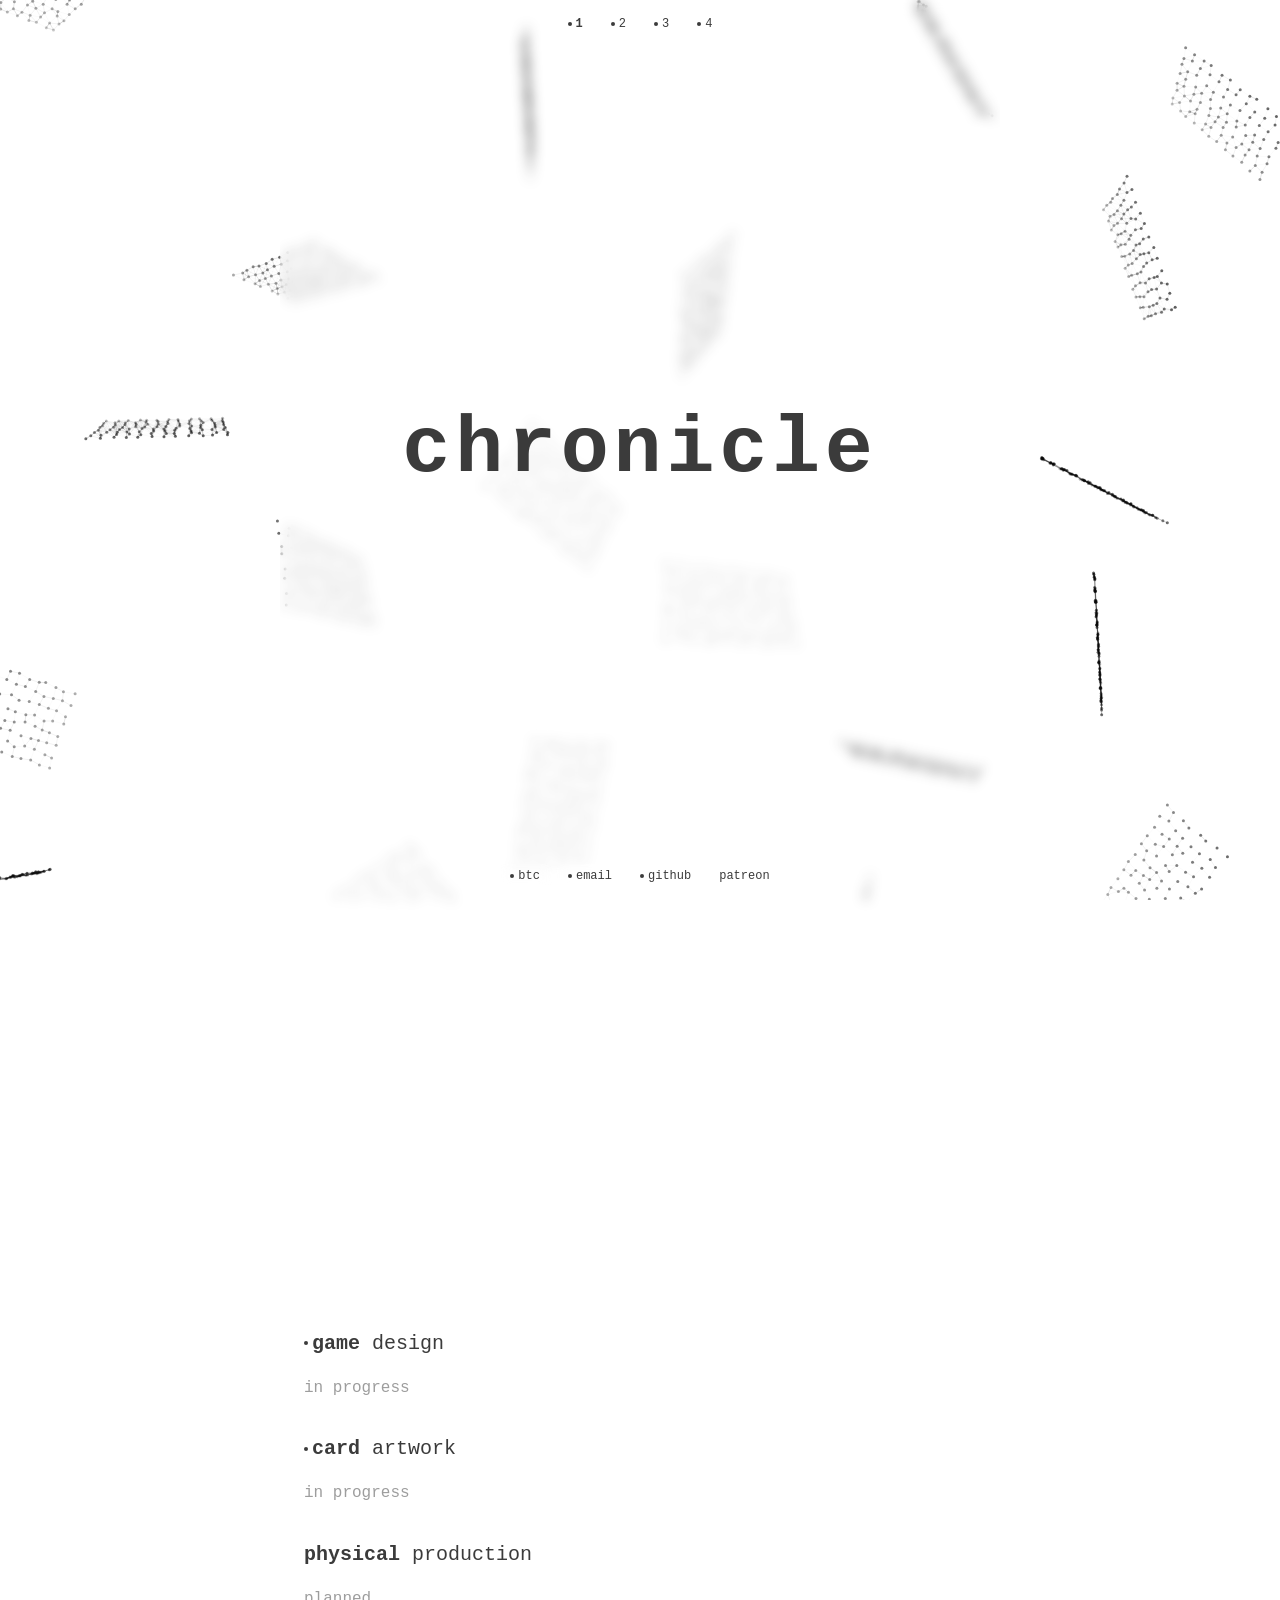
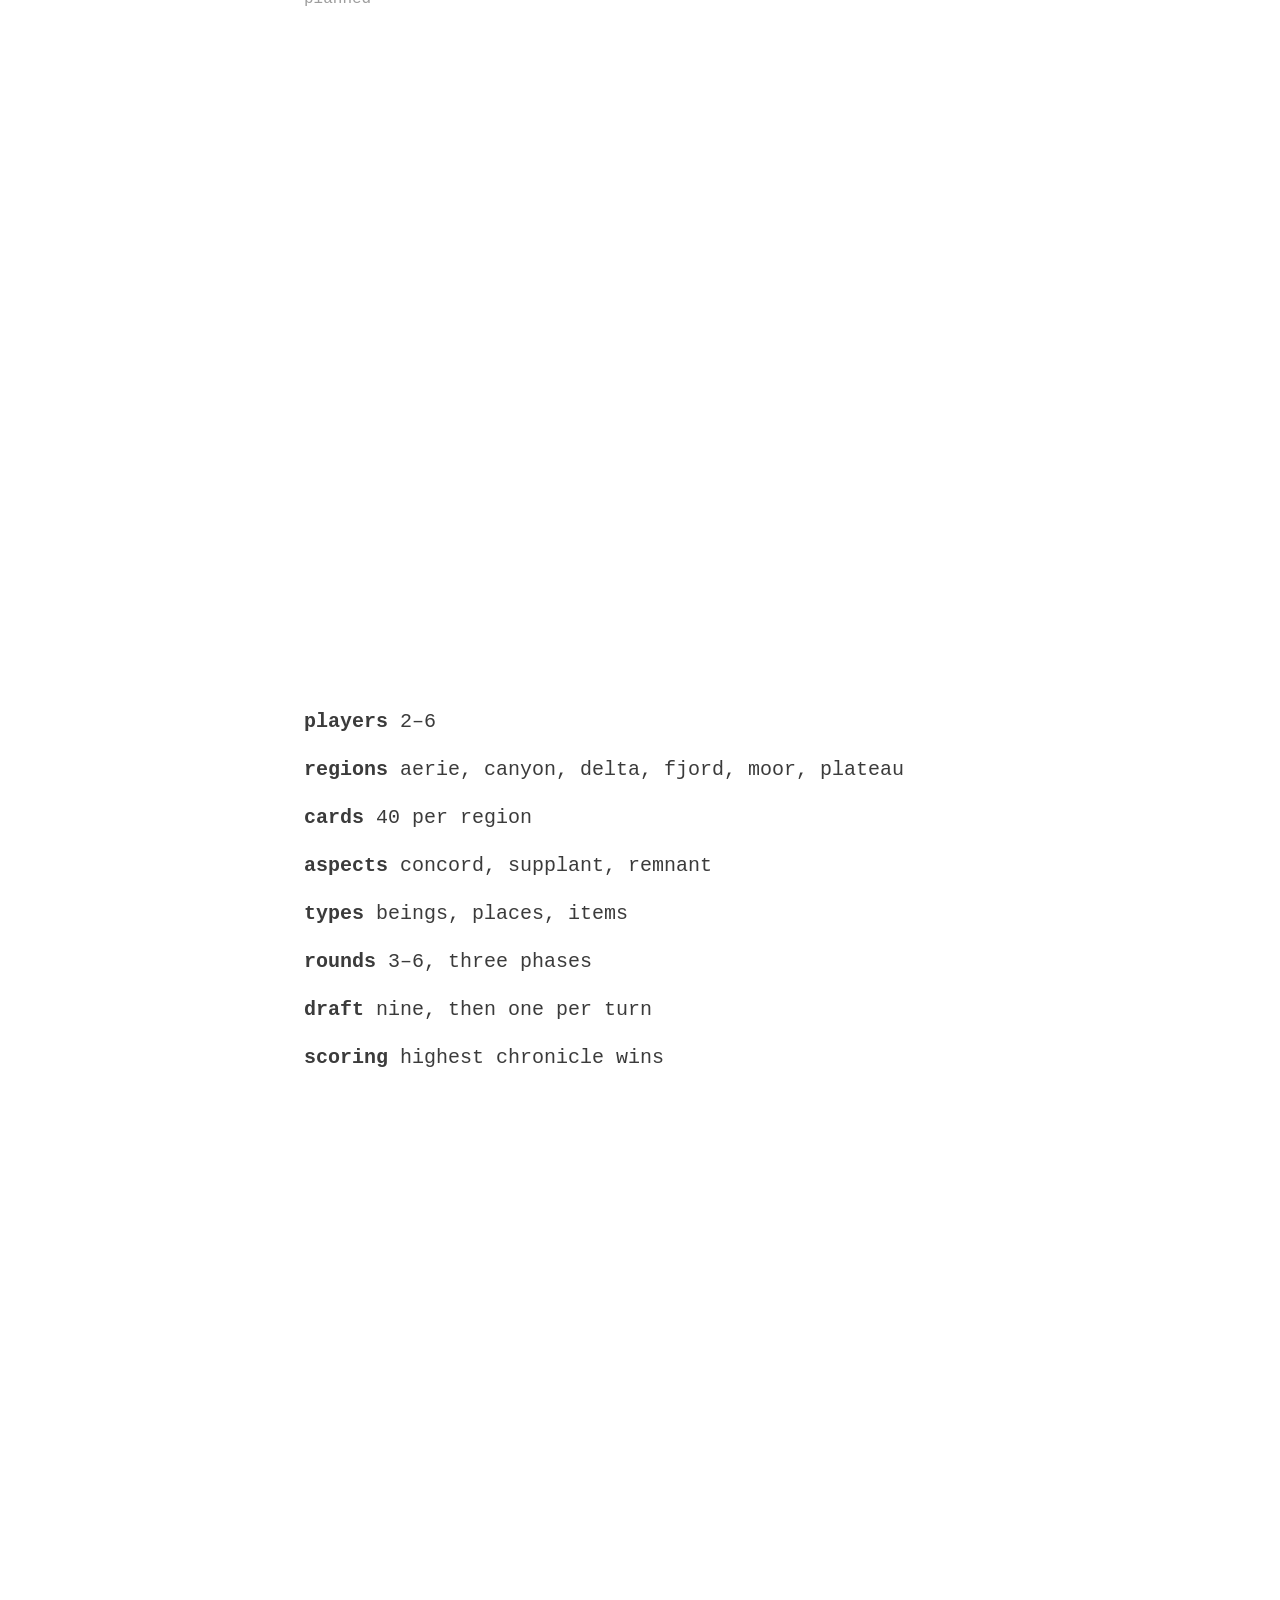
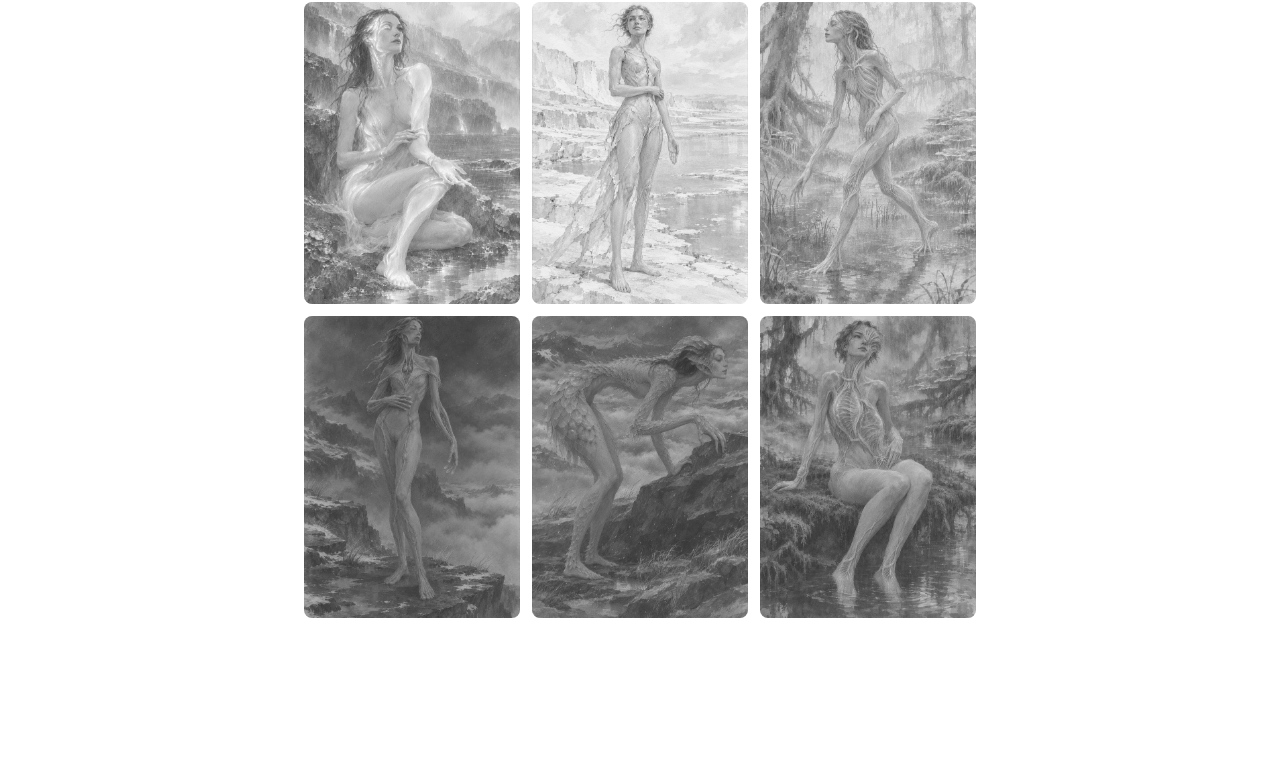
==== chronicle/index.html @ 84343e2b "Use plain vh for every height Co-Authored-By: Claude Opus 5.5 <noreply@anthropic.com>" ====
<!DOCTYPE html>
<html lang="en">
<head>
<meta charset="UTF-8">
<meta name="viewport" content="width=device-width, initial-scale=1.0">
<title>chronicle — lplvlql</title>
<meta name="description" content="a drafting card game">
<link rel="stylesheet" href="../page.css?v=71">
</head>
<body class="pager">
<main>
  <section id="top" data-label="chronicle">
    <h1 class="hero-title">chronicle</h1>
  </section>

  <section class="content" id="development" data-label="development">
  <div class="content-panel">
    <h2><a href="#design">game <span>design</span></a></h2>
    <p class="status">in progress</p>

    <h2><a href="#artwork">card <span>artwork</span></a></h2>
    <p class="status">in progress</p>

    <h2>physical <span>production</span></h2>
    <p class="status">planned</p>
  </div>
  </section>

  <section class="content" id="design" data-label="game design">
  <div class="content-panel">
    <h2>players <span>2–6</span></h2>

    <h2>regions <span>aerie, canyon, delta, fjord, moor, plateau</span></h2>

    <h2>cards <span>40 per region</span></h2>

    <h2>aspects <span>concord, supplant, remnant</span></h2>

    <h2>types <span>beings, places, items</span></h2>

    <h2>rounds <span>3–6, three phases</span></h2>

    <h2>draft <span>nine, then one per turn</span></h2>

    <h2>scoring <span>highest chronicle wins</span></h2>
  </div>
  </section>

  <section class="content" id="artwork" data-label="artwork">
  <div class="content-panel">
    <div class="gallery">
      <img src="art/FC01.jpg?v=2" alt="Sorela, Twin Passage" width="643" height="900" loading="lazy">
      <img src="art/PC02.jpg?v=2" alt="Cata, Mirrored Measure" width="643" height="900" loading="lazy">
      <img src="art/DC01.jpg?v=2" alt="Aroa, Breathing Root" width="643" height="900" loading="lazy">
      <img src="art/AS04.jpg?v=2" alt="Odela, Signal Convergence" width="643" height="900" loading="lazy">
      <img src="art/AS02.jpg?v=2" alt="Vesha, Scale Keeper" width="643" height="900" loading="lazy">
      <img src="art/DS02.jpg?v=2" alt="Ruska, Gilled Vessel" width="643" height="900" loading="lazy">
    </div>
  </div>
  </section>
</main>
<script src="../page.js?v=17"></script>
<script src="../engine.js?v=16"></script>
<script>
// Background: dotted cards
startBackground(scatterHomes(256), function (pts, rng) {
  var CW = 92, CH = 138;
  var nx = 8, ny = 12, i, j;
  for (j = 0; j < ny; j++) for (i = 0; i < nx; i++) {
    pts.push([
      -CW / 2 + (i + 0.5) * CW / nx + (rng() - 0.5) * 5,
      -CH / 2 + (j + 0.5) * CH / ny + (rng() - 0.5) * 5,
      0
    ]);
  }
  return Math.sqrt(92 * 92 / 4 + 138 * 138 / 4);
});
</script>
</body>
</html>
---- page.css ----
:root{--ink:rgba(10,10,10,.8);--wrap:720px;--frost:rgba(255,255,255,.2);--blur:blur(6px)}
*{box-sizing:border-box}
body{margin:0;-webkit-user-select:none;user-select:none;background:#fff;color:var(--ink);font-family:ui-monospace,"SF Mono",Menlo,Consolas,monospace;-webkit-font-smoothing:antialiased}
a{color:var(--ink);text-decoration:none}
a::before,label::before{content:"";display:inline-block;width:4px;height:4px;margin-right:4px;border-radius:50%;background:currentColor;vertical-align:middle}
:focus-visible{outline:2px solid var(--ink);outline-offset:2px}
/* Link pill: hover shades it, press darkens and shrinks it; the text never moves. */
.screen-nav a,.contact>*,.content h2 a,.content h2 label,.stark-btn{position:relative;isolation:isolate}
.screen-nav a::after,.contact>*::after,.content h2 a::after,.content h2 label::after,.stark-btn::after{content:"";position:absolute;inset:0;z-index:-1;border-radius:8px;transition:background-color .2s,transform .1s}
.screen-nav a:hover::after,.contact a:hover::after,.content h2 a:hover::after,.content h2 label:hover::after,.stark-btn:hover::after{background:rgba(10,10,10,.2)}
.screen-nav a:active::after,.contact a:active::after,.content h2 a:active::after,.content h2 label:active::after,.stark-btn:active::after{background:rgba(10,10,10,.4);transform:scale(.94)}
canvas{position:fixed;top:0;left:0;width:100%;height:100vh;pointer-events:none}
/* The frosted column behind the text: part of the page, since iOS draws nothing fixed under its address bar. */
.pager main::before{content:"";position:absolute;z-index:-1;top:0;bottom:0;left:50%;transform:translateX(-50%);width:min(var(--wrap),100%);background:var(--frost);-webkit-backdrop-filter:var(--blur);backdrop-filter:var(--blur);pointer-events:none}
main{position:relative;z-index:1}
/* The gap keeps the next section out of sight under a see-through address bar. */
.pager main{display:flex;flex-direction:column;gap:120px}
/* Each section fills the window; its content is centred, or starts at the top when longer. */
main>section{position:relative;min-height:100vh;display:flex;flex-direction:column}
.hero-title{font-weight:700;font-size:clamp(32px,8vw,80px);line-height:1;letter-spacing:.06em;text-align:center;margin:auto}
/* One row of numbers and one of links, frosted so the page can scroll behind them. */
.screen-nav,.contact{position:fixed;left:0;right:0;z-index:2;width:fit-content;margin:0 auto;display:flex;gap:4px;font-size:12px;line-height:1}
.screen-nav{top:12px}
.contact{bottom:12px}
.screen-nav a,.contact>*{padding:6px 12px}
.screen-nav [aria-current]{font-weight:700}
.content-panel{margin:auto;width:100%;max-width:var(--wrap);padding:48px 24px}
.content h2{font-size:20px;font-weight:700;line-height:1.6;margin:32px 0 16px}
.content h2 span{font-weight:400}
.content h2 a,.content h2 label{padding:4px 8px;margin:-4px -8px}
.content h2 label{cursor:pointer}
.content h2:first-child{margin-top:0}
.content .content-panel>:last-child{margin-bottom:0}
.content h2+h2{margin-top:16px}
.content p{font-size:20px;line-height:1.6;margin:0 0 20px}
.content .status{font-size:16px;color:rgba(10,10,10,.4)}
.gallery{display:grid;grid-template-columns:repeat(3,1fr);gap:12px}
.gallery img{width:100%;height:auto;display:block;border-radius:8px}
@media (max-width:720px){.gallery{grid-template-columns:repeat(2,1fr)}}
html:has(>.pager){scroll-snap-type:y mandatory}
.pager main>section,.pager main>section::after{scroll-snap-align:start;scroll-snap-stop:always}
/* The last screenful of a section: a second stop for long ones, the same stop for the rest. */
.pager main>section::after{content:"";position:absolute;bottom:0;width:100%;height:100vh;pointer-events:none}
@keyframes fadein{from{opacity:0}to{opacity:1}}
main>section:target .content-panel{animation:fadein .6s ease}
.content .flat{list-style:none;margin:0 0 20px;padding:0;-webkit-user-select:text;user-select:text}
.content .flat li{font-size:16px;line-height:1.6;margin-bottom:4px}
.eds-radio{position:absolute;width:1px;height:1px;opacity:0;pointer-events:none}
#eds .section-content{display:grid;margin:auto 0}
#eds .content-panel{grid-area:1/1;margin-block:0;display:none;opacity:0;transform:translateX(24px);transition:opacity .2s ease,transform .2s ease,display .2s allow-discrete}
#eds .swap-main{transform:translateX(-24px)}
#eds-show-main:checked ~ .section-content .swap-main,#eds-show-list:checked ~ .section-content .swap-list,#eds-show-decks:checked ~ .section-content .swap-decks{display:block;opacity:1;transform:none;transition-delay:.2s}
@starting-style{#eds-show-main:checked ~ .section-content .swap-main{opacity:0;transform:translateX(-24px)}#eds-show-list:checked ~ .section-content .swap-list,#eds-show-decks:checked ~ .section-content .swap-decks{opacity:0;transform:translateX(24px)}}
#eds-show-main:focus-visible ~ .section-content label[for="eds-show-main"],#eds-show-list:focus-visible ~ .section-content label[for="eds-show-list"],#eds-show-decks:focus-visible ~ .section-content label[for="eds-show-decks"]{outline:2px solid var(--ink);outline-offset:2px}
@media (prefers-reduced-motion:reduce){main>section:target .content-panel{animation:none}#eds .content-panel{transition:none}}
/* The pedal sits above its chain and takes the height the rest of the screen leaves it. */
.pedal-map{display:block;touch-action:none;height:clamp(240px,calc(100vh - 466px),456px);overflow:visible}
.pedal-map .body{fill:none;stroke:var(--ink);stroke-width:.4;stroke-dasharray:.6 1.2}
.pedal-map .part{cursor:pointer;outline:none}
.pedal-map circle,.pedal-map rect{fill:#fff;stroke:var(--ink);stroke-width:.5;transition:fill .2s}
.pedal-map .cap{fill:none}
.pedal-map .pointer,.pedal-map .lever{stroke:var(--ink);stroke-width:.8;stroke-linecap:round}
.pedal-map text{font:3px ui-monospace,"SF Mono",Menlo,Consolas,monospace;fill:var(--ink);text-anchor:middle;stroke:none}
.pedal-map .part:hover circle,.pedal-map .part:hover rect,.pedal-map .part:focus-visible circle,.pedal-map .part:focus-visible rect{fill:rgba(10,10,10,.2)}
.pedal-map .part>:not(text,path){transform-box:fill-box;transform-origin:center;transition:fill .2s,transform .1s}
.pedal-map .part:active>:not(text,path){transform:scale(.94)}
.pedal-map .part:active circle,.pedal-map .part:active rect{fill:rgba(10,10,10,.4)}
/* Keyboard focus: a heavier stroke, since Safari paints no outline on SVG groups. */
.pedal-map .part:focus-visible circle,.pedal-map .part:focus-visible rect{stroke-width:1.2}
.pedal-map .part circle.dot{fill:var(--ink);stroke:none}
.pedal-map .led.lit{fill:var(--ink)}
.pedal-map .led.blink{animation:blink .5s steps(1) infinite}
@keyframes blink{50%{fill:var(--ink)}}
.rig{display:flex;flex-direction:column;align-items:center;gap:20px;margin-bottom:12px}
.pedal-map .knob{cursor:ns-resize}
.flow{position:relative;width:200px}
.content .chain{display:flex;flex-direction:column;gap:12px;list-style:none;padding:0;margin:0}
.content .chain li{position:relative;height:24px;display:flex;align-items:center;justify-content:center;gap:8px;border:1px solid var(--ink);border-radius:8px;font-size:12px;line-height:1.3}
.content .chain li+li::before{content:"";position:absolute;top:-13px;left:99px;height:7px;border-left:1px solid var(--ink)}
.content .chain li+li::after{content:"";position:absolute;top:-7px;left:96.5px;border:3.5px solid transparent;border-top:5px solid var(--ink);border-bottom:0}
.content .chain li.off{opacity:.4;border-style:dashed}
.content .chain b{font-size:13px}
.loop{position:absolute;left:200px;width:16px;border:1px solid var(--ink);border-left:0;border-radius:0 8px 8px 0;transition:opacity .2s}
.loop::before{content:"";position:absolute;top:-3.5px;left:0;border:3.5px solid transparent;border-right:5px solid var(--ink);border-left:0}
.content .chain li.in-delay+li.in-delay{margin-top:-4px}
.content .chain li.in-delay+li.in-delay::before,.content .chain li.in-delay+li.in-delay::after{display:none}
.content .chain li:nth-child(4),.content .chain li:nth-child(8){margin-top:6px}
.content .chain li:nth-child(4)::before,.content .chain li:nth-child(8)::before{top:-19px;height:13px}
.group{position:absolute;left:-26px;width:252px;border:1px solid var(--ink);border-radius:8px;pointer-events:none;transition:opacity .2s}
.group span{position:absolute;top:50%;left:13px;transform:translate(-50%,-50%) rotate(-90deg);font-size:12px;line-height:1}
.group.off,.loop.off{opacity:.4;border-style:dashed}
.rig+.status{text-align:center;margin:0;min-height:1.6em}
/* Hub: centred frosted buttons over the sphere. */
.stark{overflow:hidden}
.view{position:fixed;top:0;left:0;right:0;height:100vh;z-index:1;display:flex;align-items:center;justify-content:center;padding:24px}
.stark-stack{display:flex;flex-direction:column;gap:8px;width:min(320px,80vw)}
.stark-btn{display:flex;align-items:center;justify-content:center;padding:16px 24px;font-size:16px;font-weight:700;letter-spacing:.16em;-webkit-touch-callout:none;-webkit-user-drag:none}
.screen-nav a::after,.contact>*::after,.stark-btn::after{background:var(--frost);-webkit-backdrop-filter:var(--blur);backdrop-filter:var(--blur)}
.stark-row{display:flex;gap:8px}
.stark-row .stark-btn{flex:1;padding:8px 4px;font-size:12px}
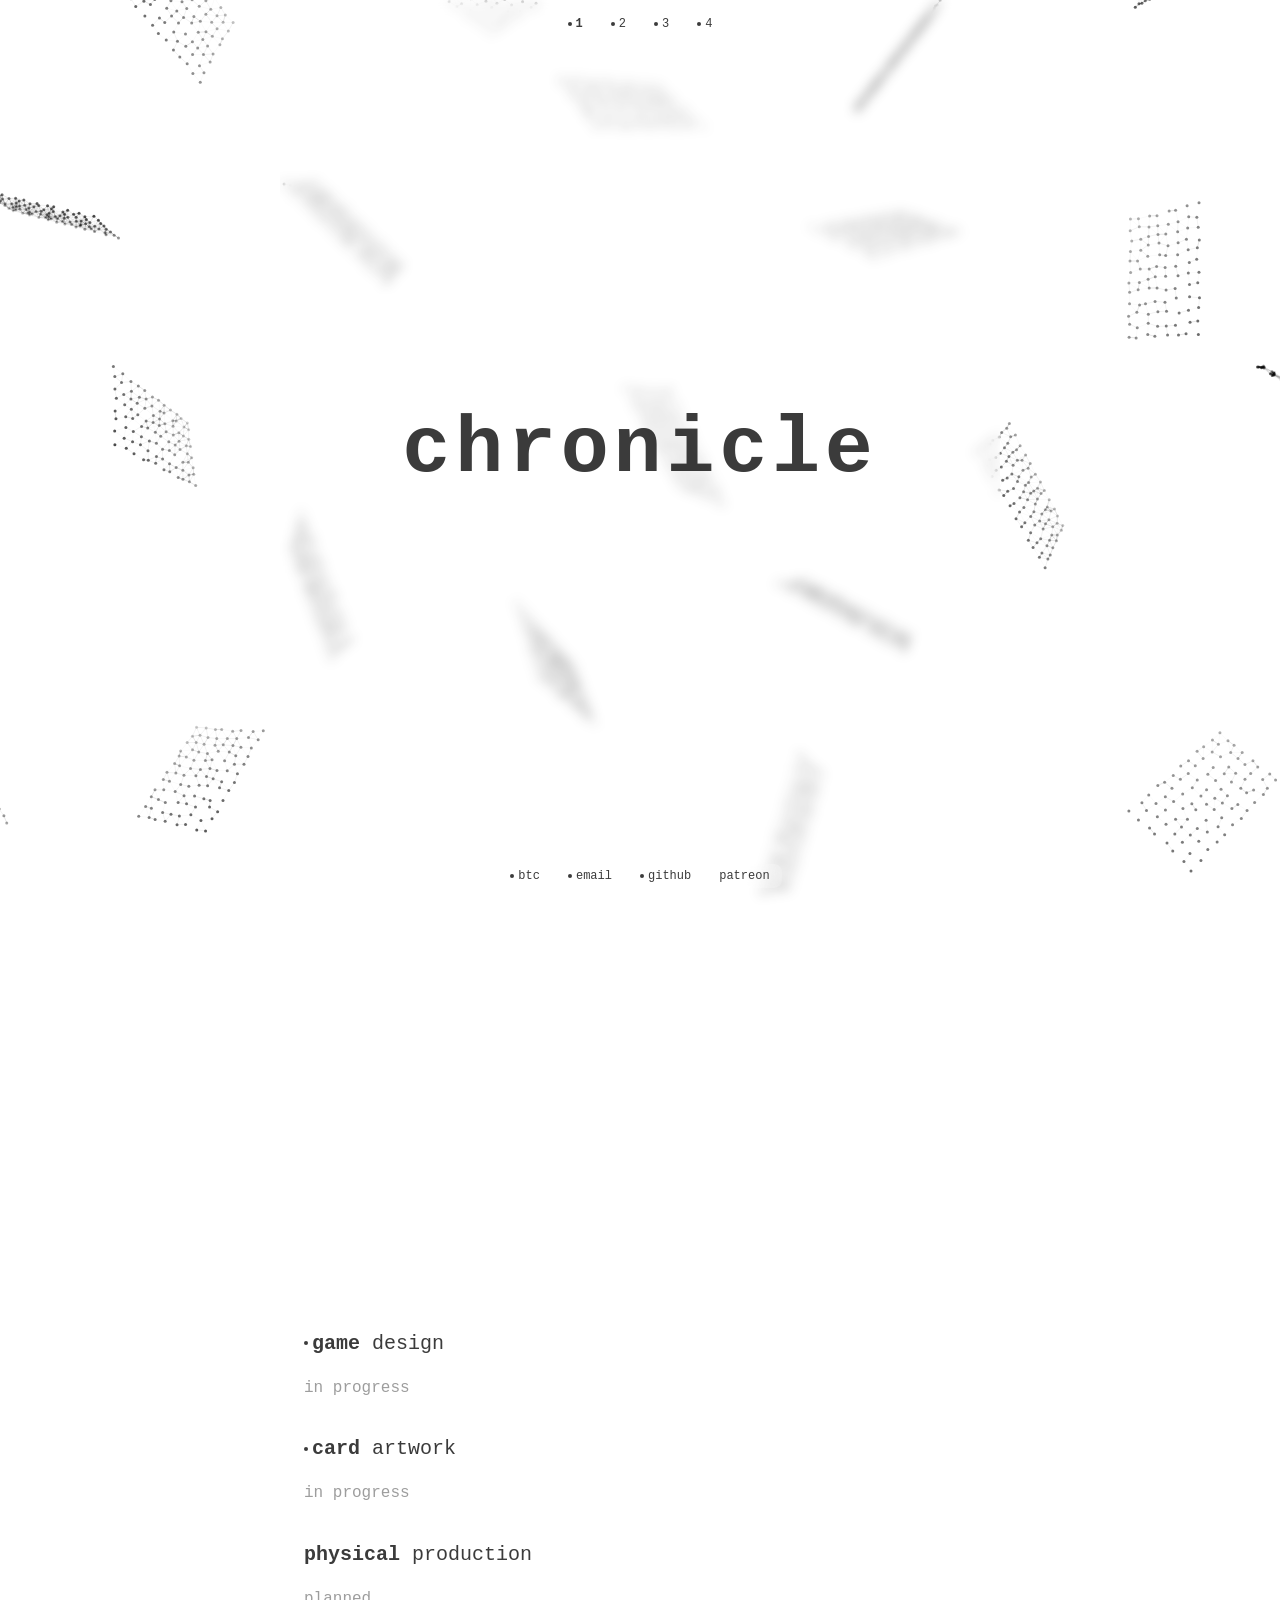
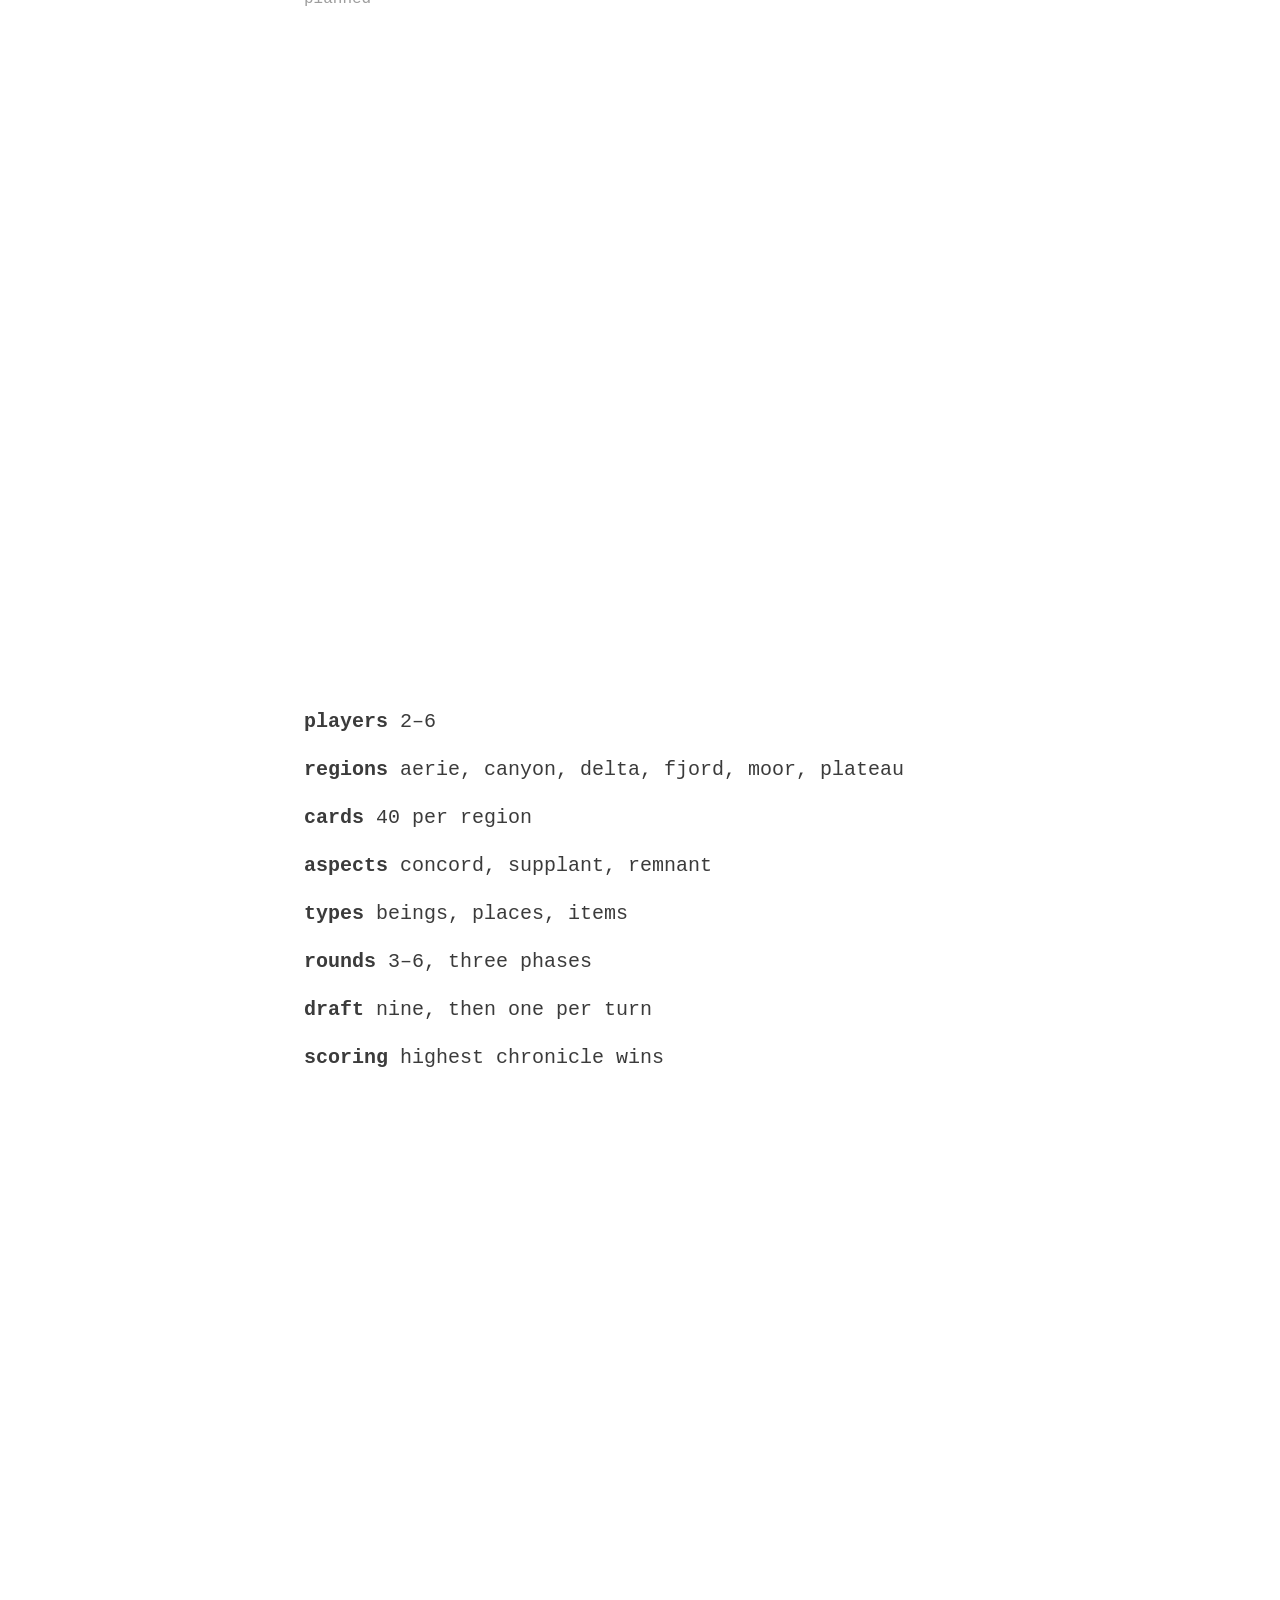
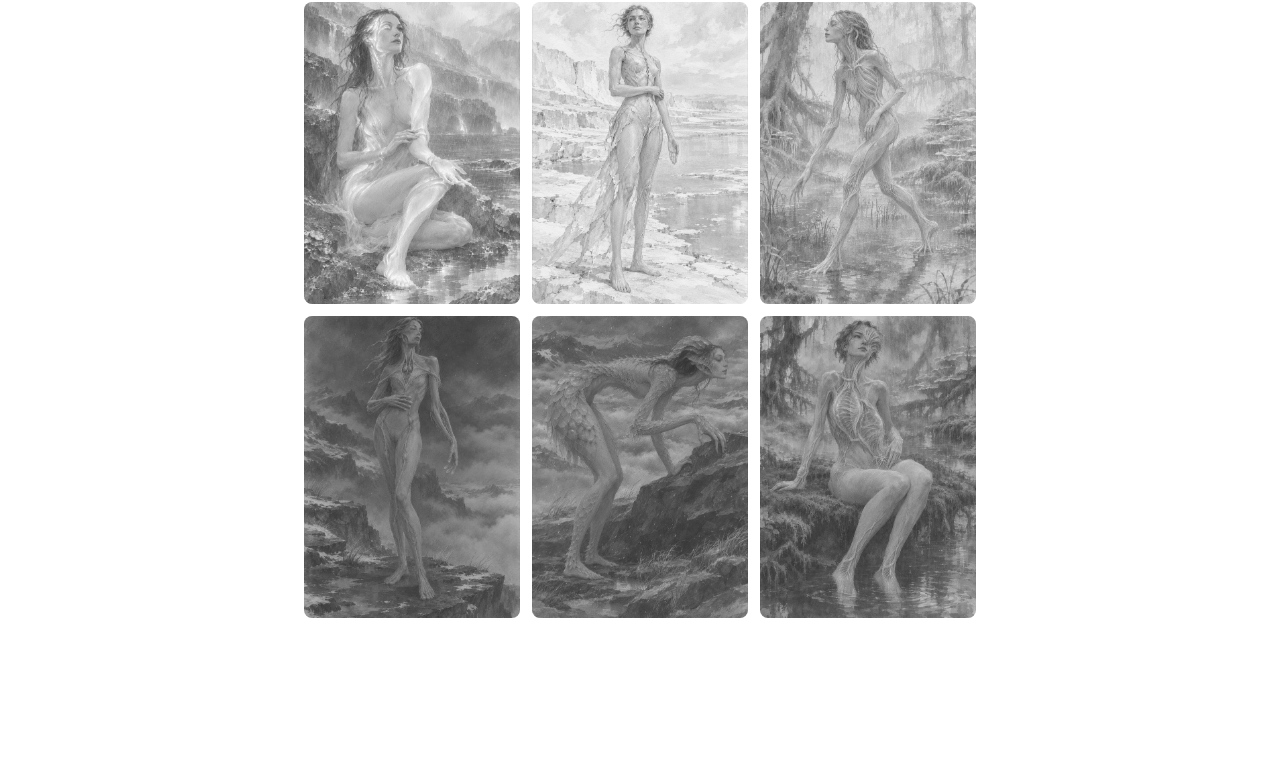
==== commit ce86e163: "Generic code only: no vendor prefixes, plain monospace, ordered panel switches Every input event now" ====
--- a/chronicle/index.html
+++ b/chronicle/index.html
@@ -5,7 +5,7 @@
 <meta name="viewport" content="width=device-width, initial-scale=1.0">
 <title>chronicle — lplvlql</title>
 <meta name="description" content="a drafting card game">
-<link rel="stylesheet" href="../page.css?v=71">
+<link rel="stylesheet" href="../page.css?v=73">
 </head>
 <body class="pager">
 <main>
@@ -60,7 +60,7 @@
   </section>
 </main>
 <script src="../page.js?v=17"></script>
-<script src="../engine.js?v=16"></script>
+<script src="../engine.js?v=17"></script>
 <script>
 // Background: dotted cards
 startBackground(scatterHomes(256), function (pts, rng) {
--- a/page.css
+++ b/page.css
@@ -1,6 +1,6 @@
 :root{--ink:rgba(10,10,10,.8);--wrap:720px;--frost:rgba(255,255,255,.2);--blur:blur(6px)}
 *{box-sizing:border-box}
-body{margin:0;-webkit-user-select:none;user-select:none;background:#fff;color:var(--ink);font-family:ui-monospace,"SF Mono",Menlo,Consolas,monospace;-webkit-font-smoothing:antialiased}
+body{margin:0;user-select:none;background:#fff;color:var(--ink);font-family:monospace}
 a{color:var(--ink);text-decoration:none}
 a::before,label::before{content:"";display:inline-block;width:4px;height:4px;margin-right:4px;border-radius:50%;background:currentColor;vertical-align:middle}
 :focus-visible{outline:2px solid var(--ink);outline-offset:2px}
@@ -10,8 +10,8 @@
 .screen-nav a:hover::after,.contact a:hover::after,.content h2 a:hover::after,.content h2 label:hover::after,.stark-btn:hover::after{background:rgba(10,10,10,.2)}
 .screen-nav a:active::after,.contact a:active::after,.content h2 a:active::after,.content h2 label:active::after,.stark-btn:active::after{background:rgba(10,10,10,.4);transform:scale(.94)}
 canvas{position:fixed;top:0;left:0;width:100%;height:100vh;pointer-events:none}
-/* The frosted column behind the text: part of the page, since iOS draws nothing fixed under its address bar. */
-.pager main::before{content:"";position:absolute;z-index:-1;top:0;bottom:0;left:50%;transform:translateX(-50%);width:min(var(--wrap),100%);background:var(--frost);-webkit-backdrop-filter:var(--blur);backdrop-filter:var(--blur);pointer-events:none}
+/* The frosted column behind the text, as long as the page. */
+.pager main::before{content:"";position:absolute;z-index:-1;top:0;bottom:0;left:50%;transform:translateX(-50%);width:min(var(--wrap),100%);background:var(--frost);backdrop-filter:var(--blur);pointer-events:none}
 main{position:relative;z-index:1}
 /* The gap keeps the next section out of sight under a see-through address bar. */
 .pager main{display:flex;flex-direction:column;gap:120px}
@@ -43,16 +43,17 @@
 .pager main>section::after{content:"";position:absolute;bottom:0;width:100%;height:100vh;pointer-events:none}
 @keyframes fadein{from{opacity:0}to{opacity:1}}
 main>section:target .content-panel{animation:fadein .6s ease}
-.content .flat{list-style:none;margin:0 0 20px;padding:0;-webkit-user-select:text;user-select:text}
+.content .flat{list-style:none;margin:0 0 20px;padding:0;user-select:text}
 .content .flat li{font-size:16px;line-height:1.6;margin-bottom:4px}
-.eds-radio{position:absolute;width:1px;height:1px;opacity:0;pointer-events:none}
-#eds .section-content{display:grid;margin:auto 0}
-#eds .content-panel{grid-area:1/1;margin-block:0;display:none;opacity:0;transform:translateX(24px);transition:opacity .2s ease,transform .2s ease,display .2s allow-discrete}
-#eds .swap-main{transform:translateX(-24px)}
-#eds-show-main:checked ~ .section-content .swap-main,#eds-show-list:checked ~ .section-content .swap-list,#eds-show-decks:checked ~ .section-content .swap-decks{display:block;opacity:1;transform:none;transition-delay:.2s}
-@starting-style{#eds-show-main:checked ~ .section-content .swap-main{opacity:0;transform:translateX(-24px)}#eds-show-list:checked ~ .section-content .swap-list,#eds-show-decks:checked ~ .section-content .swap-decks{opacity:0;transform:translateX(24px)}}
-#eds-show-main:focus-visible ~ .section-content label[for="eds-show-main"],#eds-show-list:focus-visible ~ .section-content label[for="eds-show-list"],#eds-show-decks:focus-visible ~ .section-content label[for="eds-show-decks"]{outline:2px solid var(--ink);outline-offset:2px}
-@media (prefers-reduced-motion:reduce){main>section:target .content-panel{animation:none}#eds .content-panel{transition:none}}
+/* Panel switches: the nth switch shows the nth panel; the first slides in from the left, the rest from the right. */
+.panel-switch{position:absolute;width:1px;height:1px;opacity:0;pointer-events:none}
+.panels{display:grid;margin:auto 0}
+.panels>*{grid-area:1/1;margin-block:0;display:none;opacity:0;transform:translateX(24px);transition:opacity .2s ease,transform .2s ease,display .2s allow-discrete}
+.panels>:first-child{transform:translateX(-24px)}
+.panel-switch:nth-of-type(1):checked~.panels>:nth-child(1),.panel-switch:nth-of-type(2):checked~.panels>:nth-child(2),.panel-switch:nth-of-type(3):checked~.panels>:nth-child(3){display:block;opacity:1;transform:none;transition-delay:.2s}
+@starting-style{.panel-switch:nth-of-type(1):checked~.panels>:nth-child(1){opacity:0;transform:translateX(-24px)}.panel-switch:nth-of-type(2):checked~.panels>:nth-child(2),.panel-switch:nth-of-type(3):checked~.panels>:nth-child(3){opacity:0;transform:translateX(24px)}}
+.panel-switch:focus-visible~.panels{outline:2px solid var(--ink);outline-offset:8px}
+@media (prefers-reduced-motion:reduce){main>section:target .content-panel{animation:none}.panels>*{transition:none}}
 /* The pedal sits above its chain and takes the height the rest of the screen leaves it. */
 .pedal-map{display:block;touch-action:none;height:clamp(240px,calc(100vh - 466px),456px);overflow:visible}
 .pedal-map .body{fill:none;stroke:var(--ink);stroke-width:.4;stroke-dasharray:.6 1.2}
@@ -60,12 +61,12 @@
 .pedal-map circle,.pedal-map rect{fill:#fff;stroke:var(--ink);stroke-width:.5;transition:fill .2s}
 .pedal-map .cap{fill:none}
 .pedal-map .pointer,.pedal-map .lever{stroke:var(--ink);stroke-width:.8;stroke-linecap:round}
-.pedal-map text{font:3px ui-monospace,"SF Mono",Menlo,Consolas,monospace;fill:var(--ink);text-anchor:middle;stroke:none}
+.pedal-map text{font:3px monospace;fill:var(--ink);text-anchor:middle;stroke:none}
 .pedal-map .part:hover circle,.pedal-map .part:hover rect,.pedal-map .part:focus-visible circle,.pedal-map .part:focus-visible rect{fill:rgba(10,10,10,.2)}
 .pedal-map .part>:not(text,path){transform-box:fill-box;transform-origin:center;transition:fill .2s,transform .1s}
 .pedal-map .part:active>:not(text,path){transform:scale(.94)}
 .pedal-map .part:active circle,.pedal-map .part:active rect{fill:rgba(10,10,10,.4)}
-/* Keyboard focus: a heavier stroke, since Safari paints no outline on SVG groups. */
+/* Keyboard focus: a heavier stroke on the control. */
 .pedal-map .part:focus-visible circle,.pedal-map .part:focus-visible rect{stroke-width:1.2}
 .pedal-map .part circle.dot{fill:var(--ink);stroke:none}
 .pedal-map .led.lit{fill:var(--ink)}
@@ -94,7 +95,7 @@
 .stark{overflow:hidden}
 .view{position:fixed;top:0;left:0;right:0;height:100vh;z-index:1;display:flex;align-items:center;justify-content:center;padding:24px}
 .stark-stack{display:flex;flex-direction:column;gap:8px;width:min(320px,80vw)}
-.stark-btn{display:flex;align-items:center;justify-content:center;padding:16px 24px;font-size:16px;font-weight:700;letter-spacing:.16em;-webkit-touch-callout:none;-webkit-user-drag:none}
-.screen-nav a::after,.contact>*::after,.stark-btn::after{background:var(--frost);-webkit-backdrop-filter:var(--blur);backdrop-filter:var(--blur)}
+.stark-btn{display:flex;align-items:center;justify-content:center;padding:16px 24px;font-size:16px;font-weight:700;letter-spacing:.16em}
+.screen-nav a::after,.contact>*::after,.stark-btn::after{background:var(--frost);backdrop-filter:var(--blur)}
 .stark-row{display:flex;gap:8px}
 .stark-row .stark-btn{flex:1;padding:8px 4px;font-size:12px}
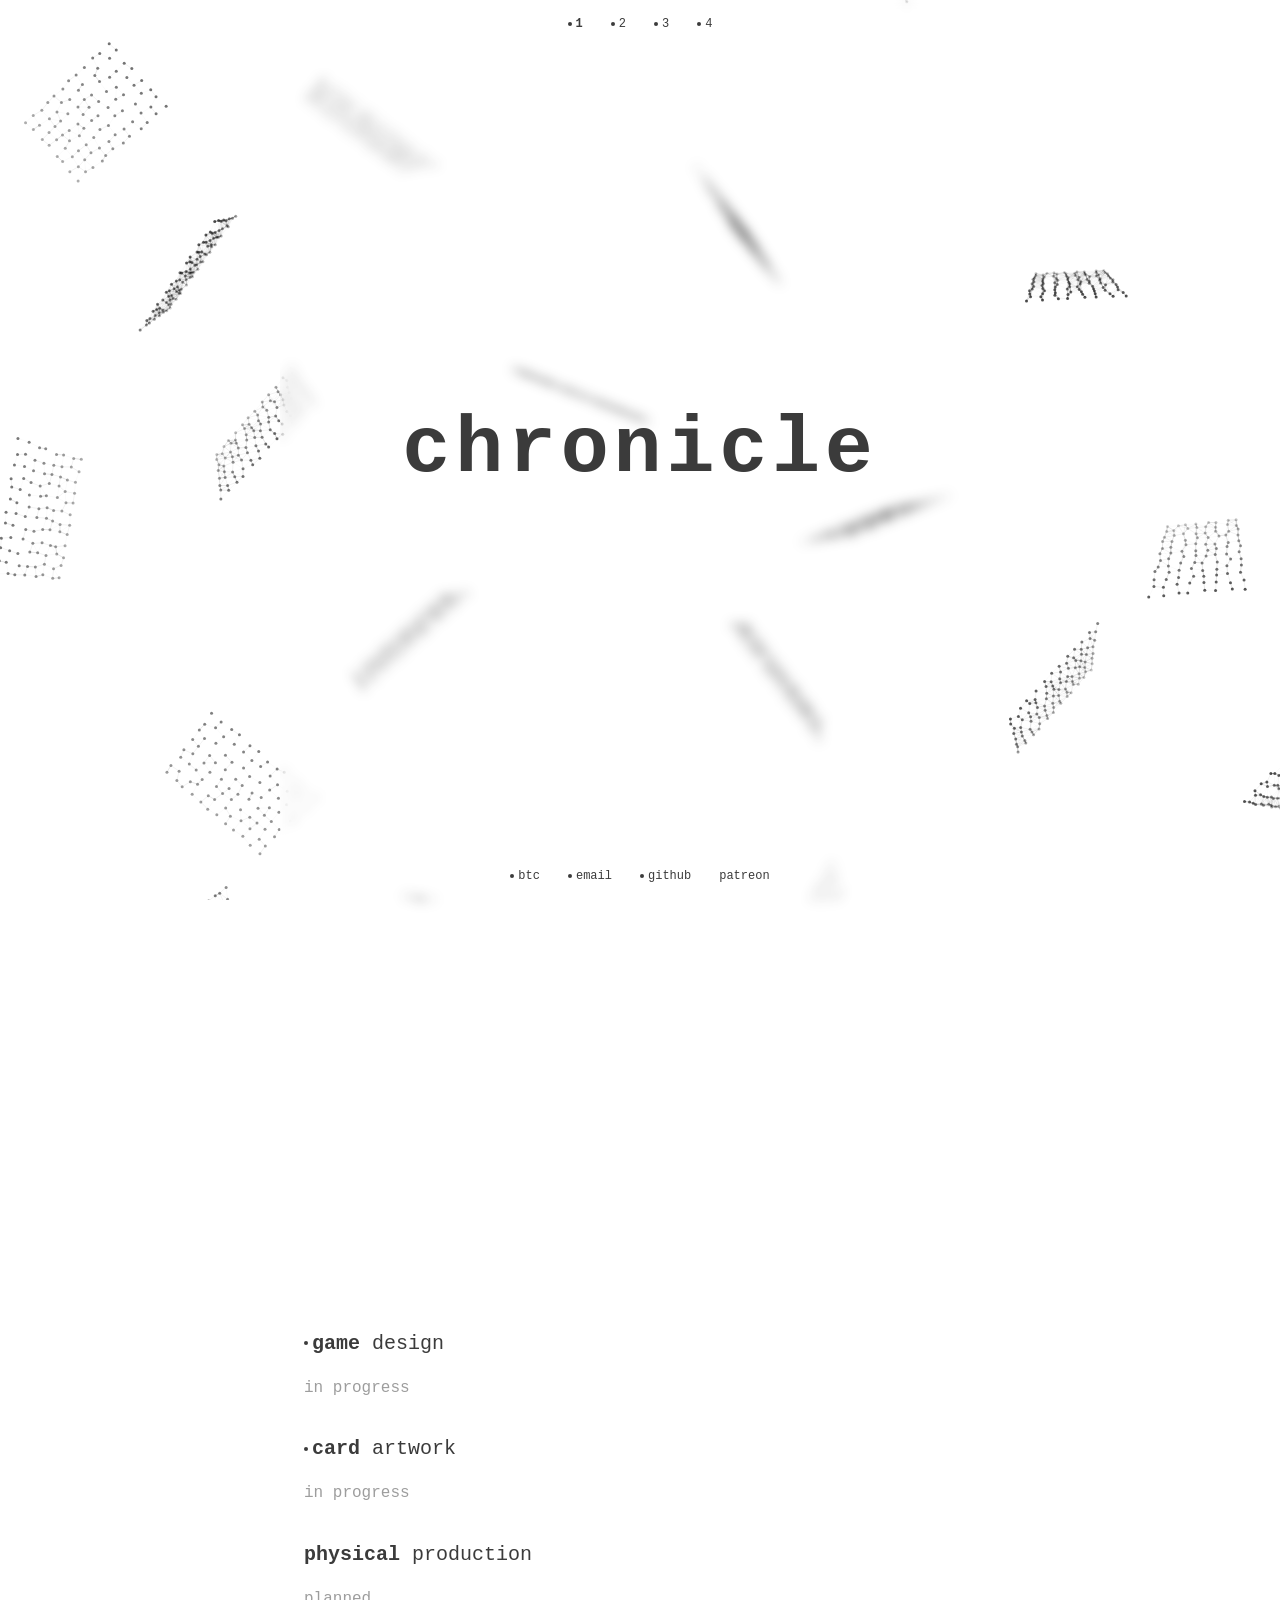
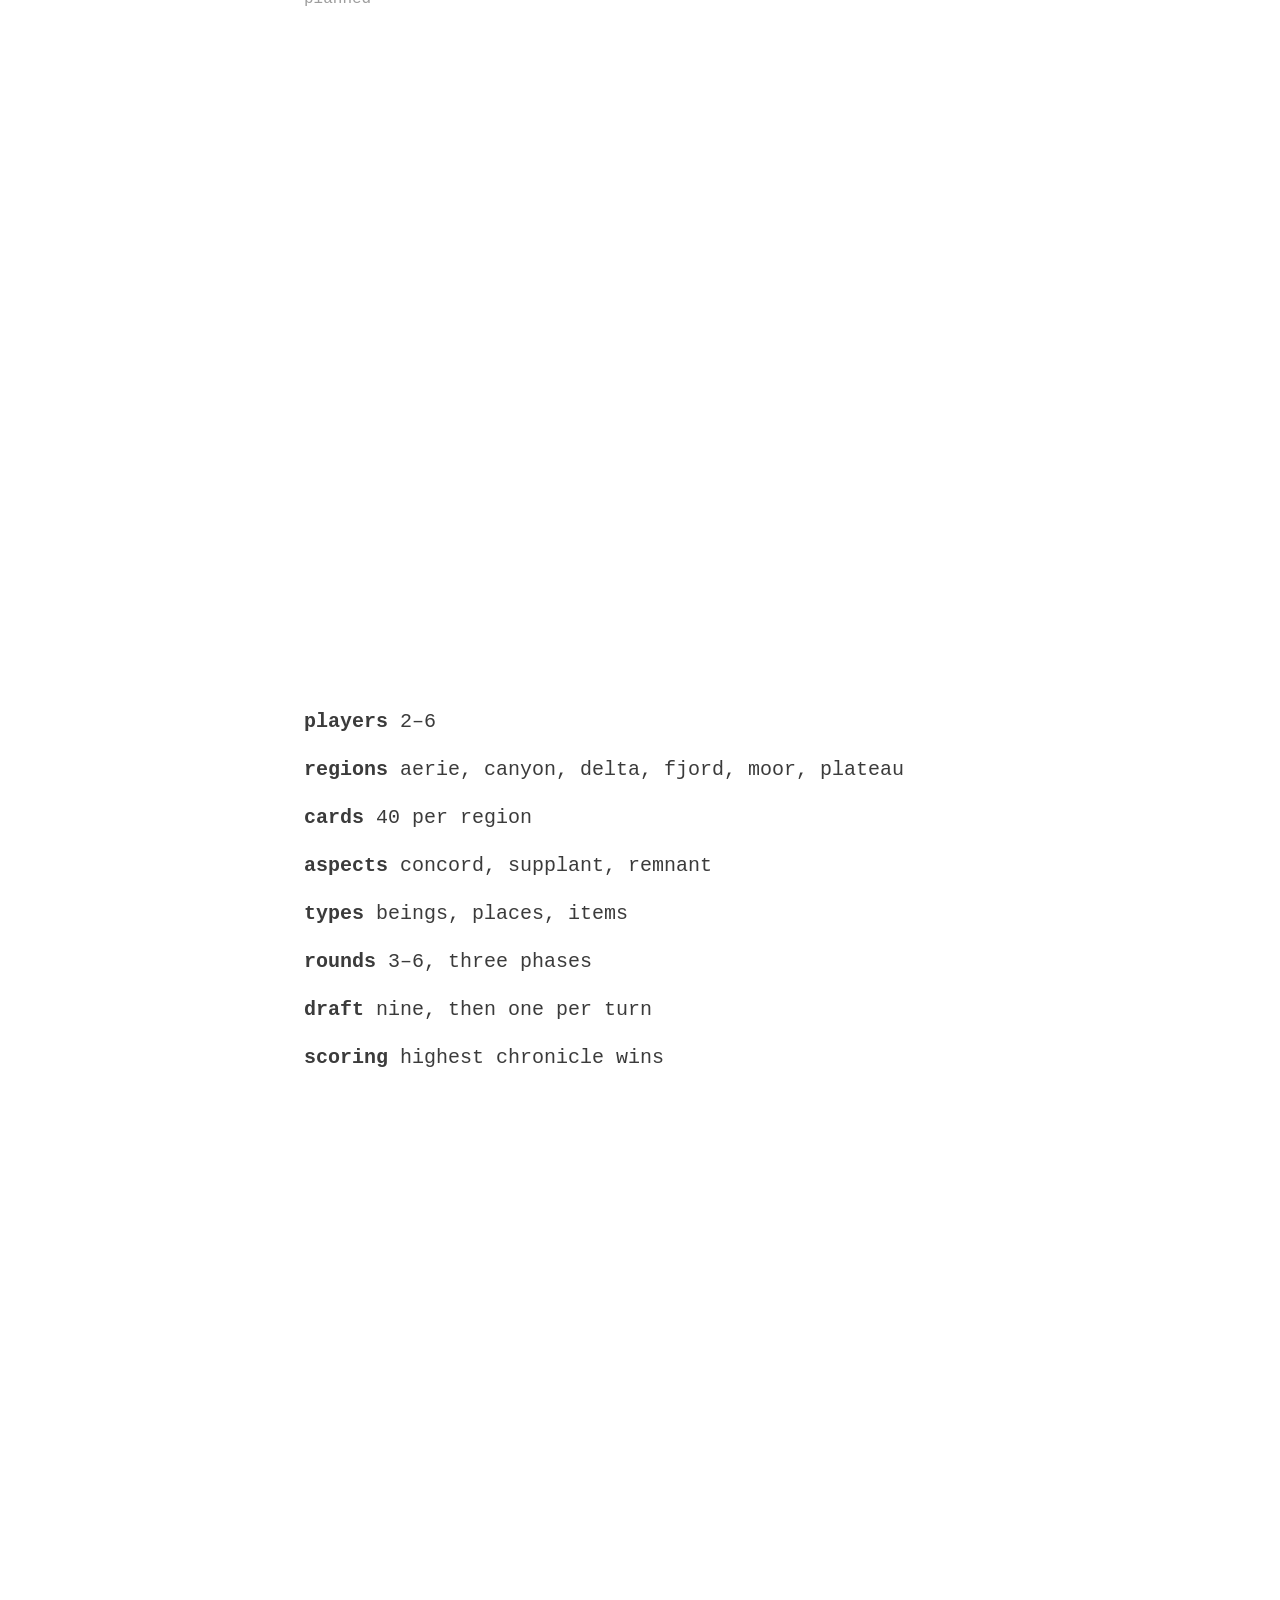
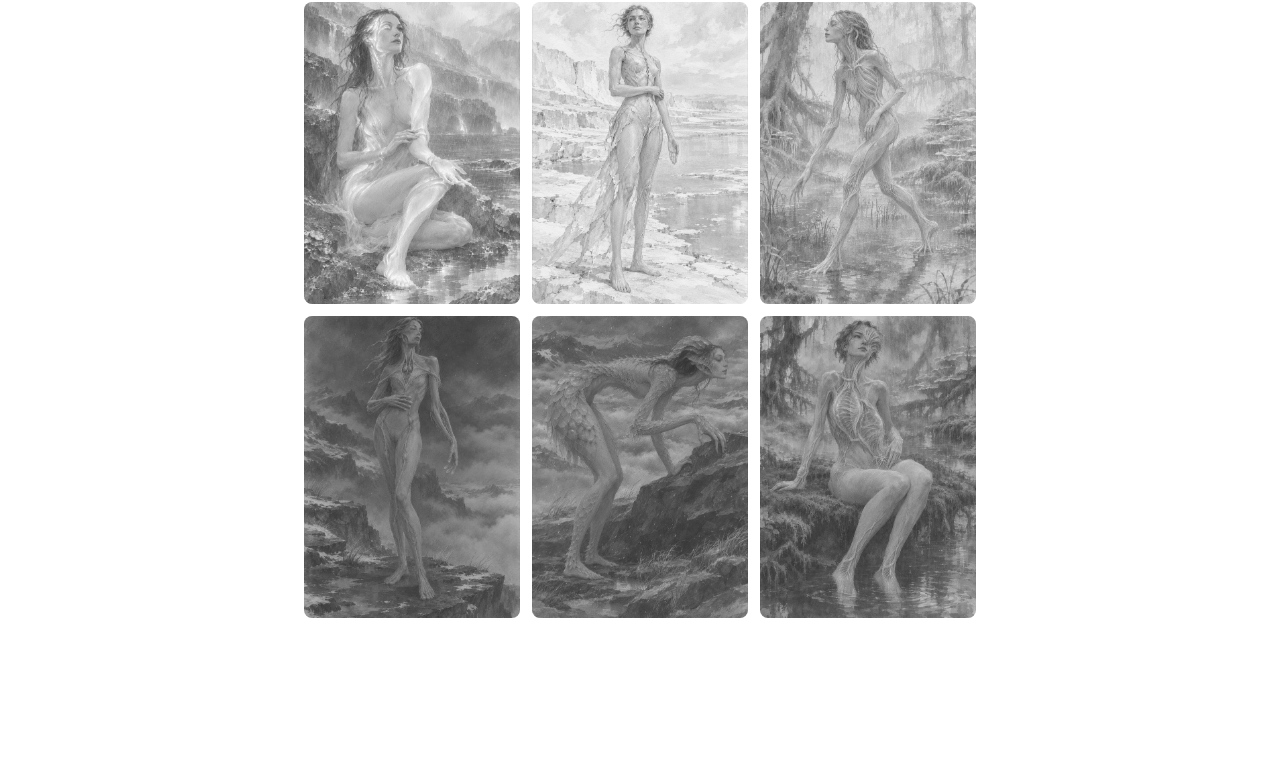
==== commit 5357eee0: "Input pushes the background, which coasts back to centre Co-Authored-By: Claude Opus 5.5 <noreply@an" ====
--- a/chronicle/index.html
+++ b/chronicle/index.html
@@ -60,7 +60,7 @@
   </section>
 </main>
 <script src="../page.js?v=17"></script>
-<script src="../engine.js?v=17"></script>
+<script src="../engine.js?v=18"></script>
 <script>
 // Background: dotted cards
 startBackground(scatterHomes(256), function (pts, rng) {
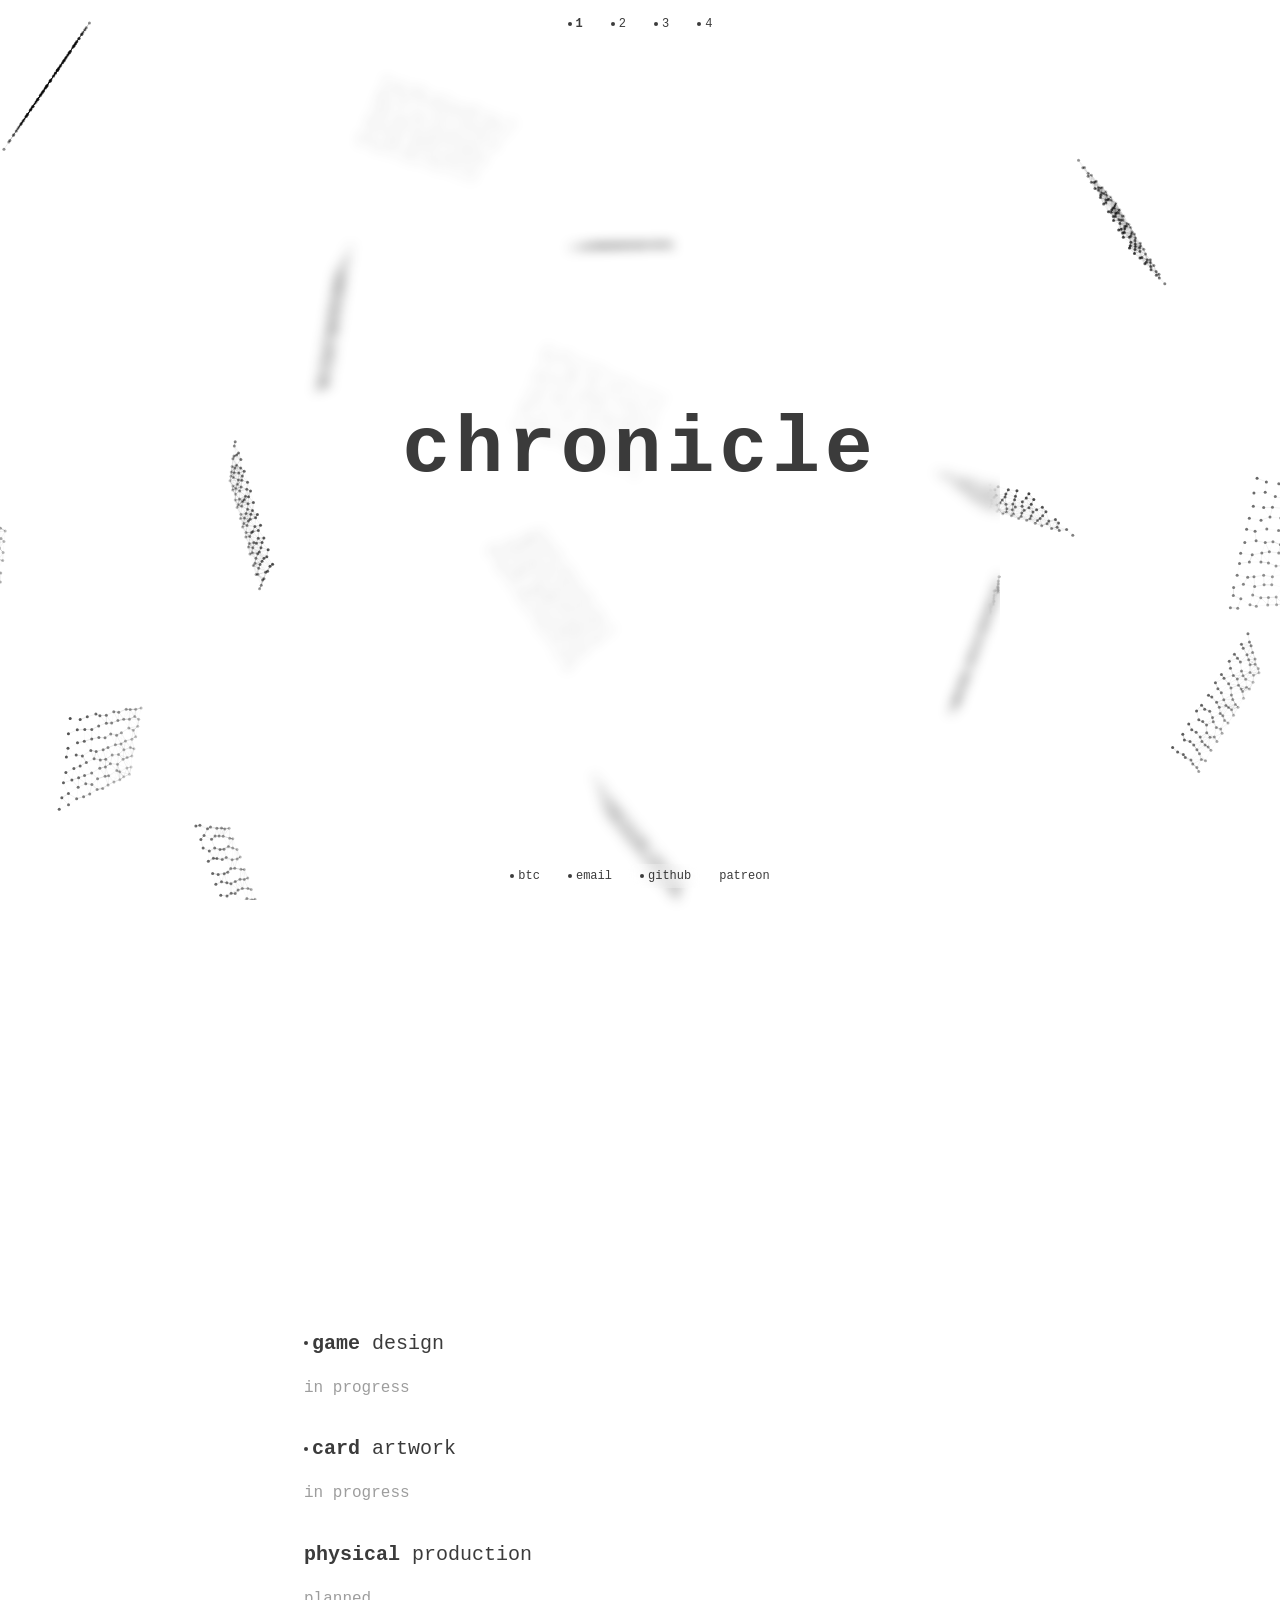
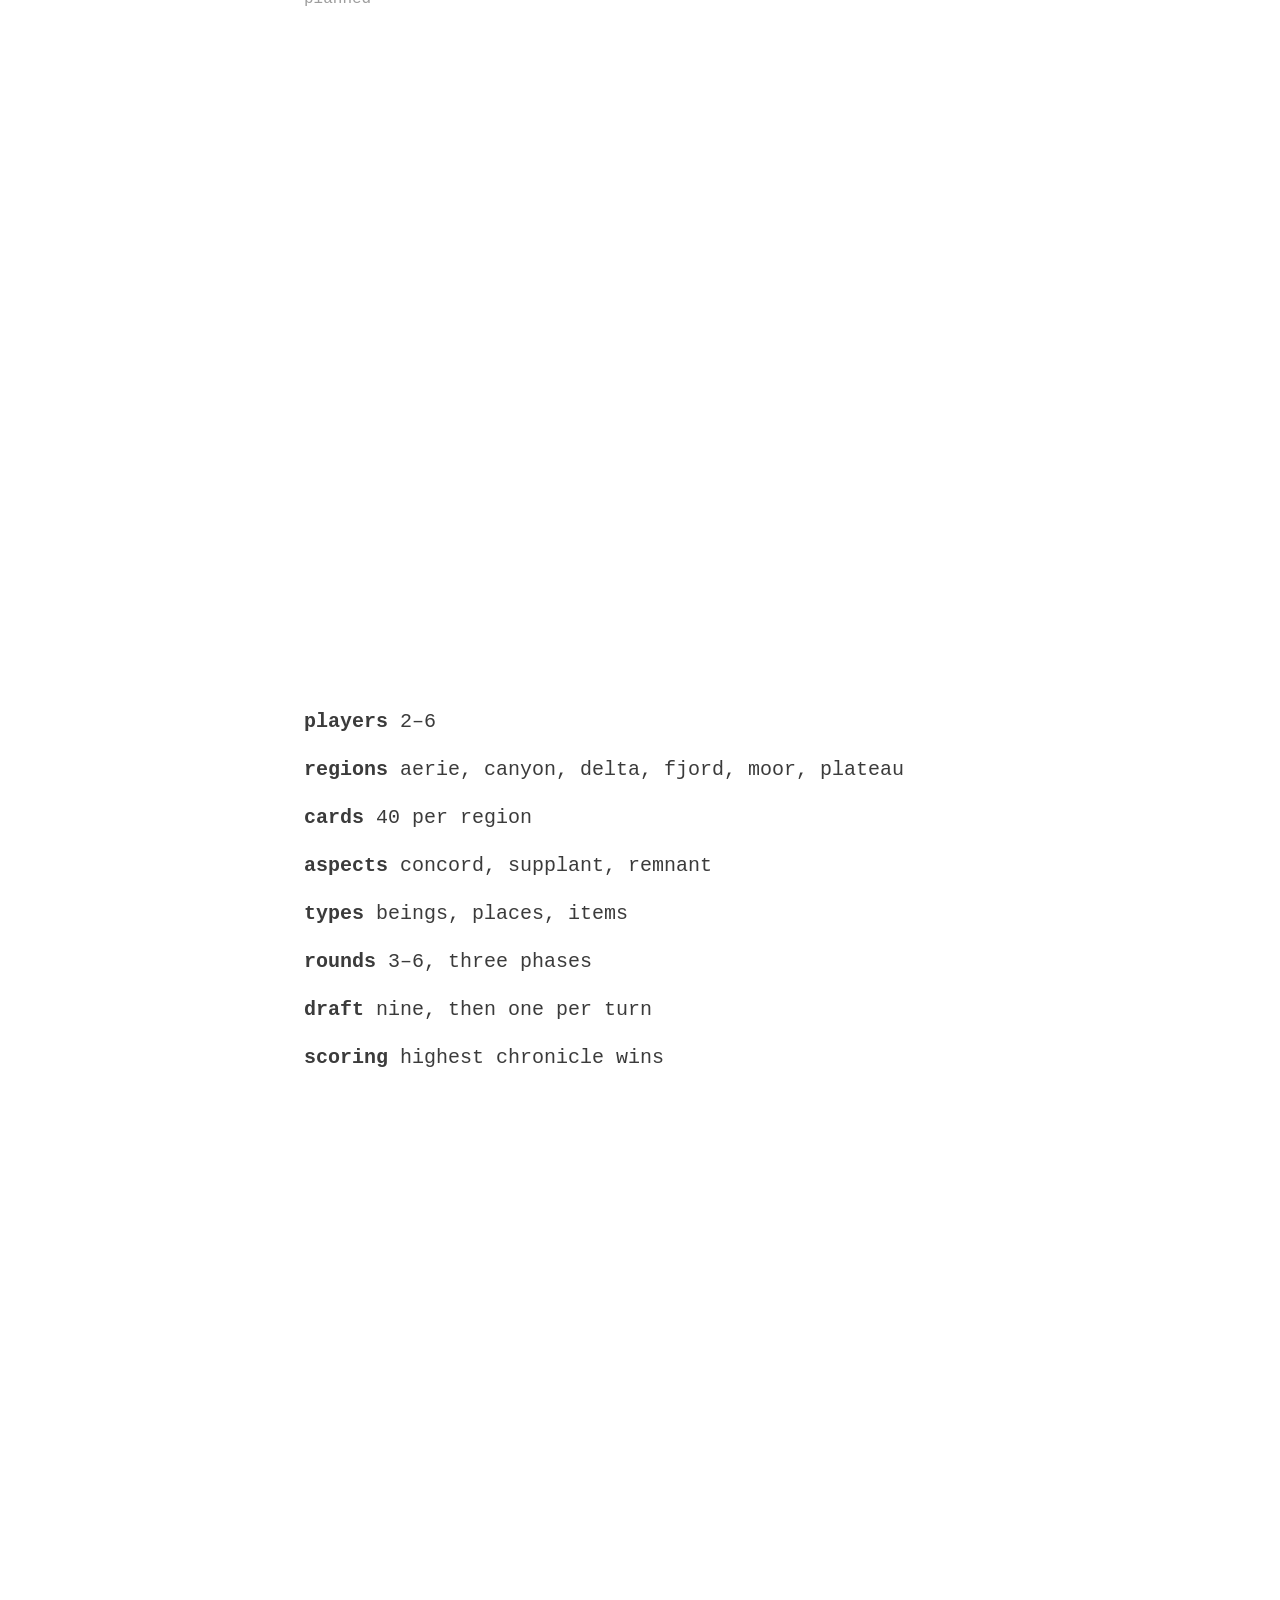
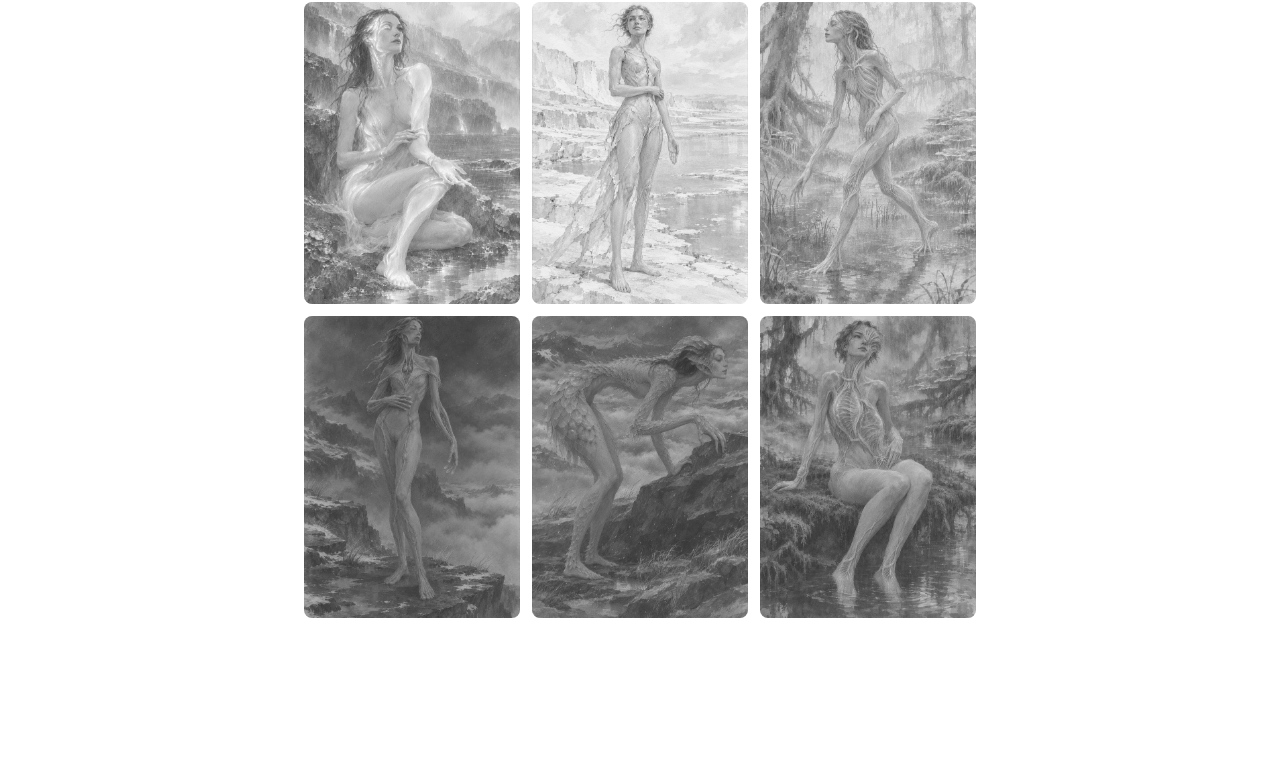
==== commit 04959462: "Spin every shape together with input; drop the parallax slide and limits Co-Authored-By: Claude Opus" ====
--- a/chronicle/index.html
+++ b/chronicle/index.html
@@ -60,7 +60,7 @@
   </section>
 </main>
 <script src="../page.js?v=17"></script>
-<script src="../engine.js?v=18"></script>
+<script src="../engine.js?v=20"></script>
 <script>
 // Background: dotted cards
 startBackground(scatterHomes(256), function (pts, rng) {
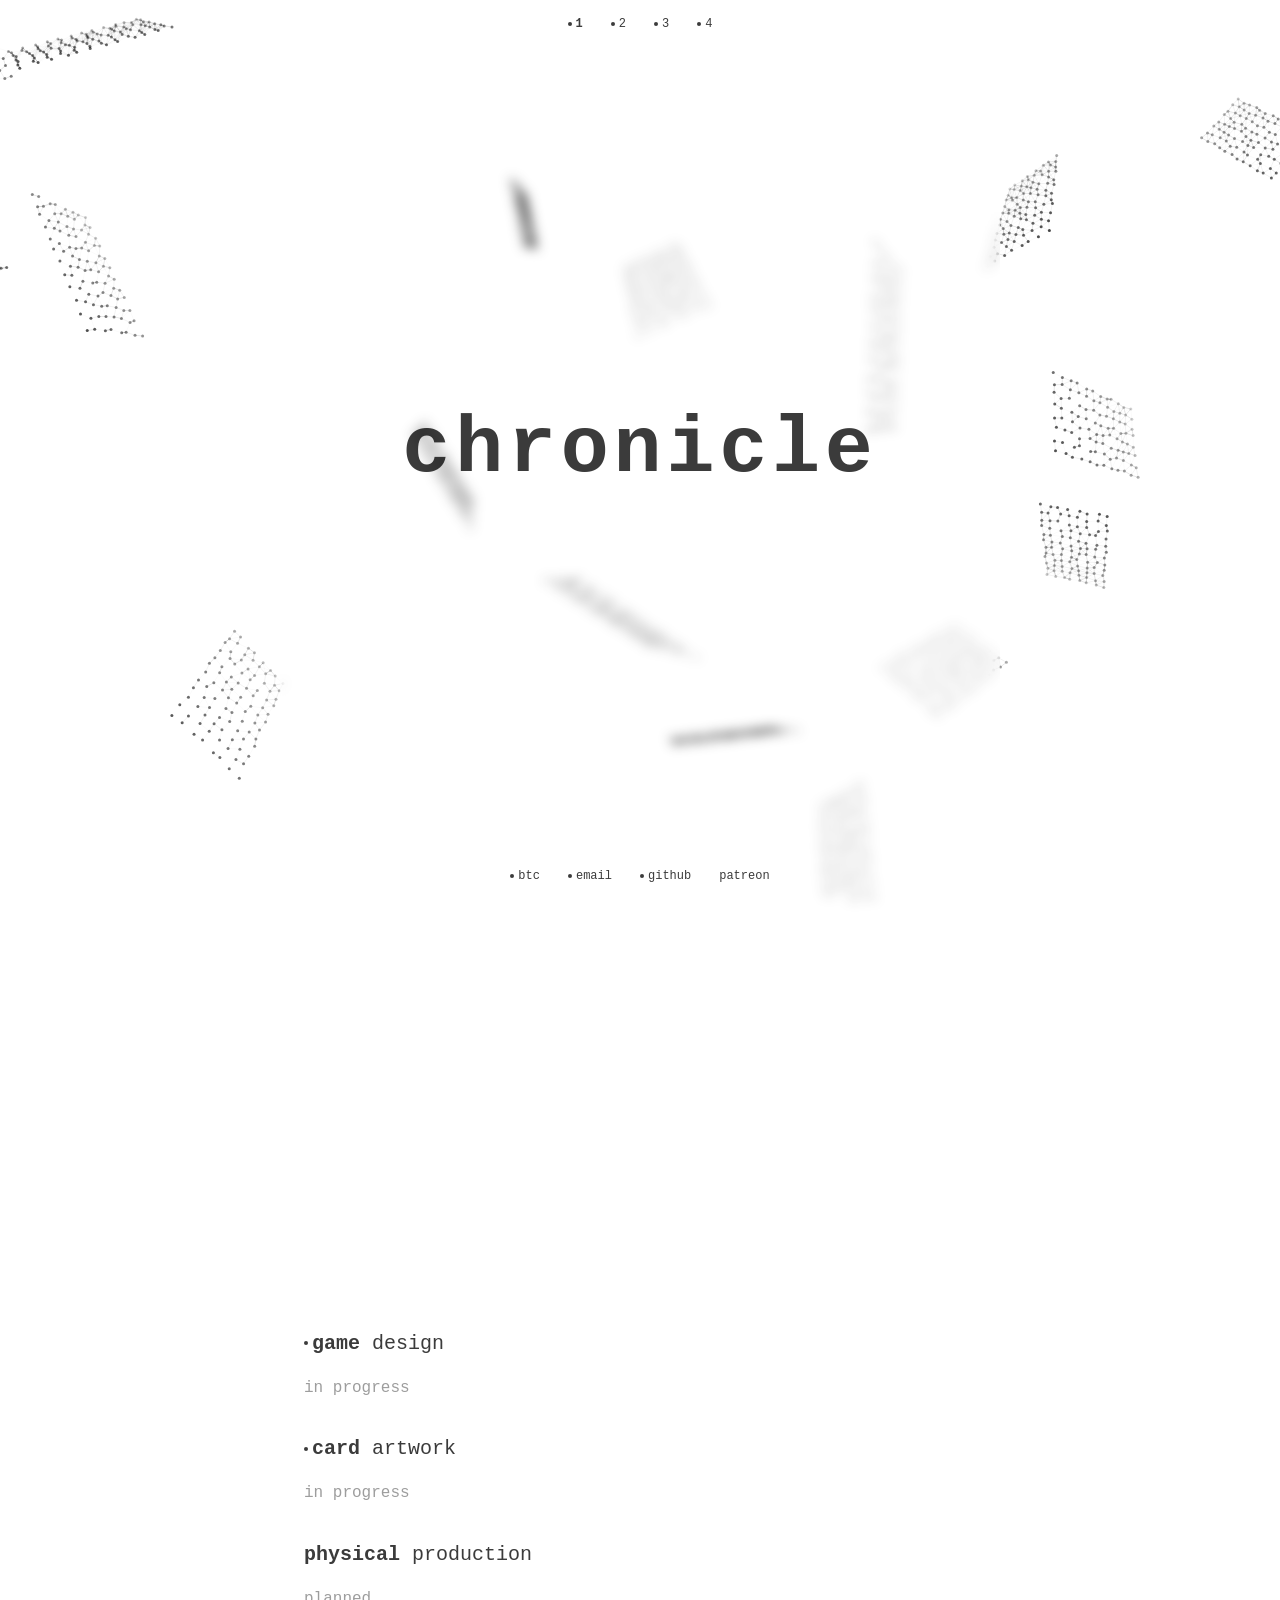
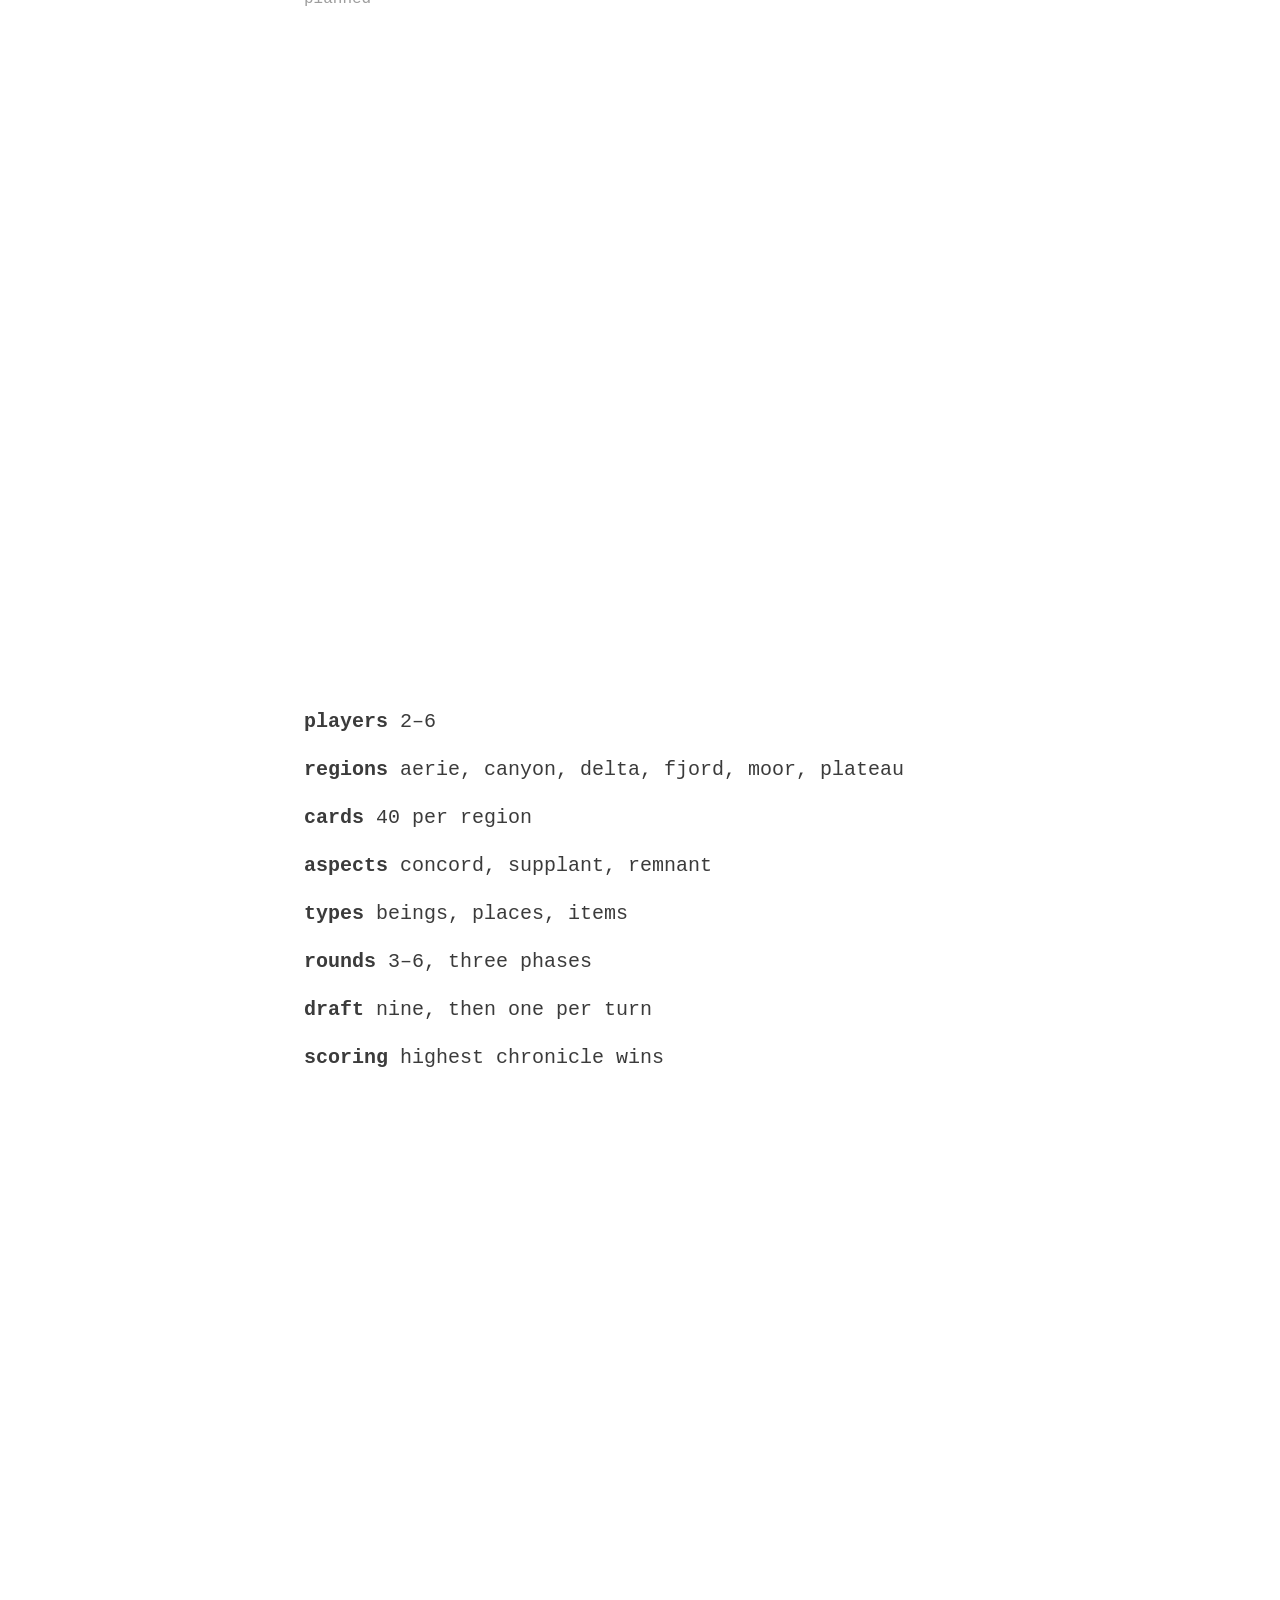
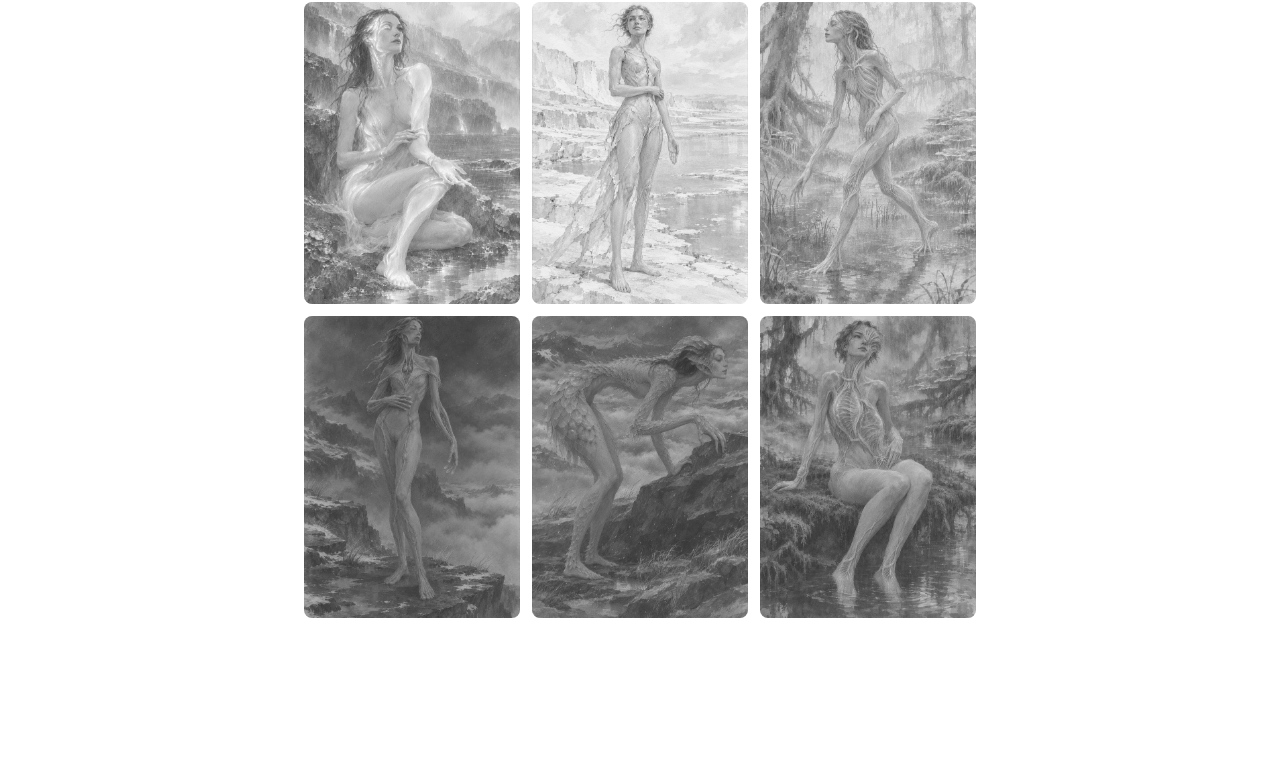
==== commit b60f3e33: "Background responds to input with a parallax shift and a dot jolt Co-Authored-By: Claude Opus 5.5 <n" ====
--- a/chronicle/index.html
+++ b/chronicle/index.html
@@ -60,7 +60,7 @@
   </section>
 </main>
 <script src="../page.js?v=17"></script>
-<script src="../engine.js?v=20"></script>
+<script src="../engine.js?v=23"></script>
 <script>
 // Background: dotted cards
 startBackground(scatterHomes(256), function (pts, rng) {
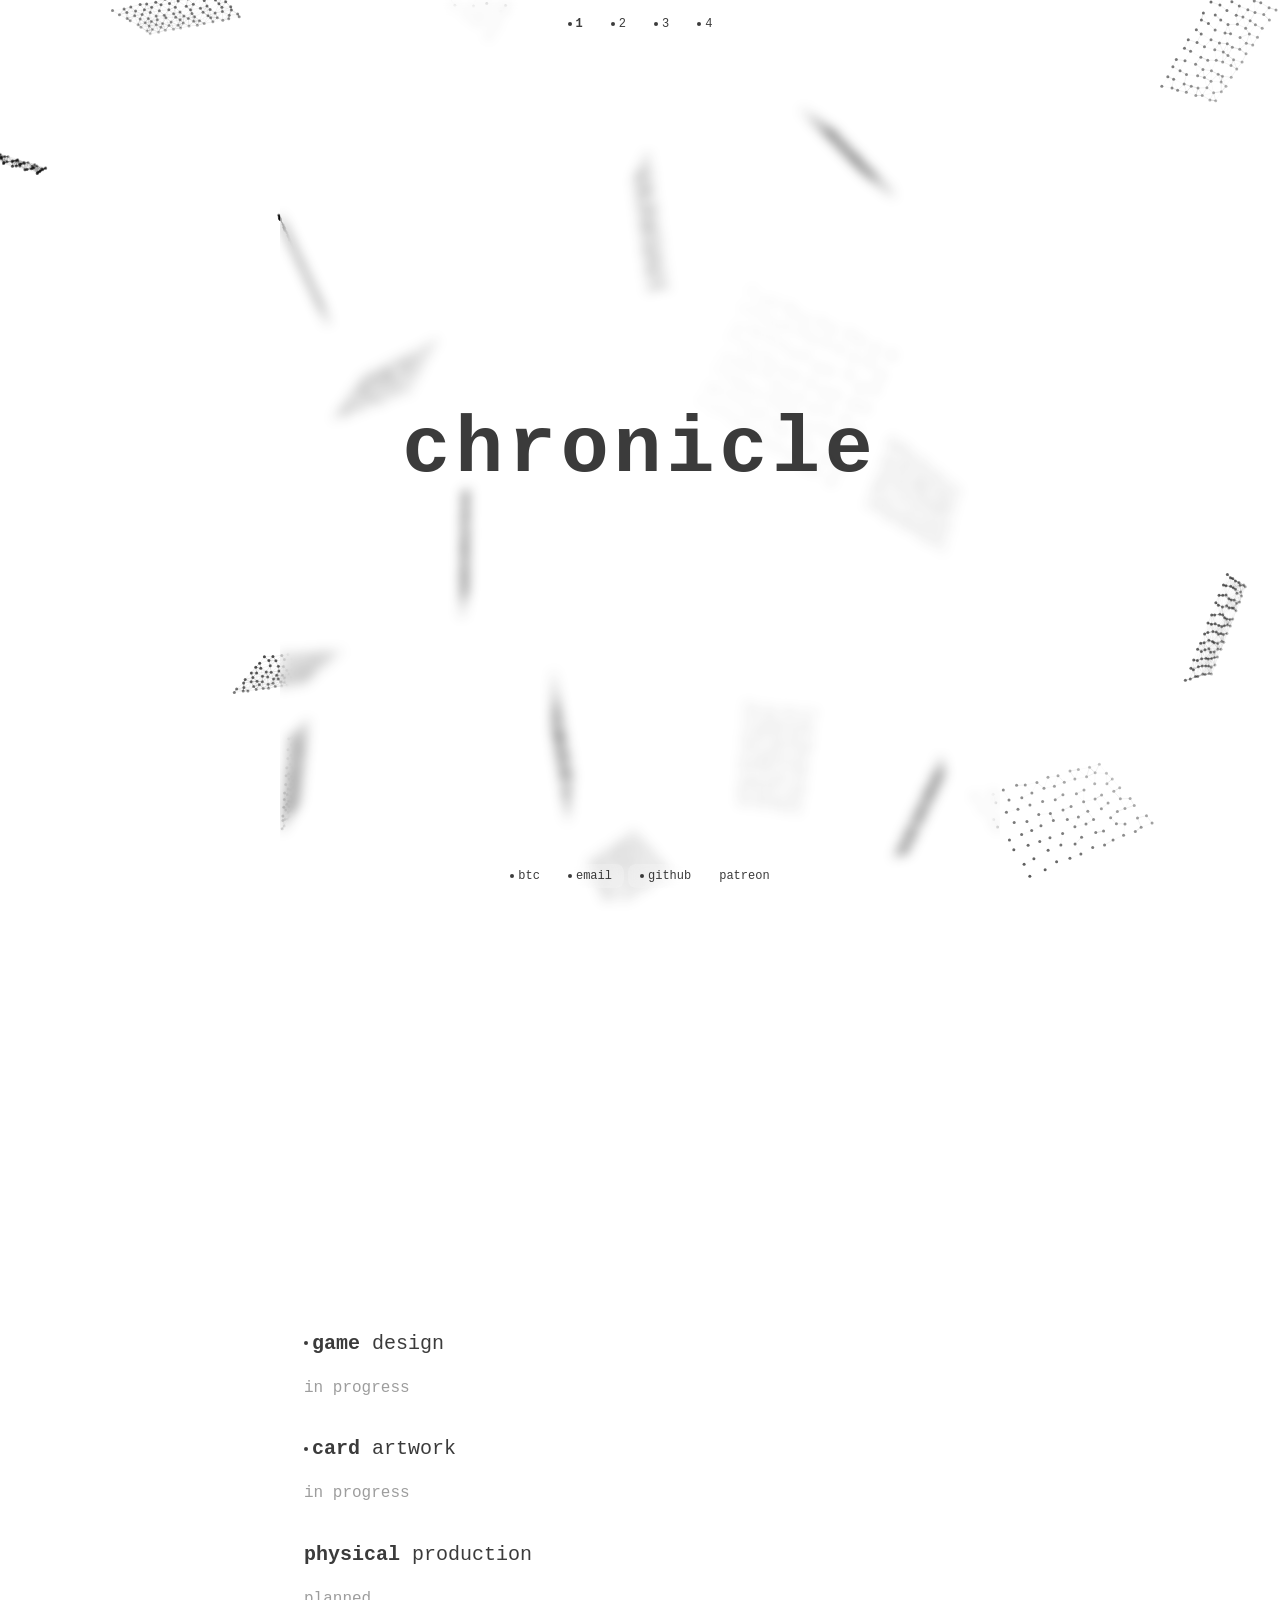
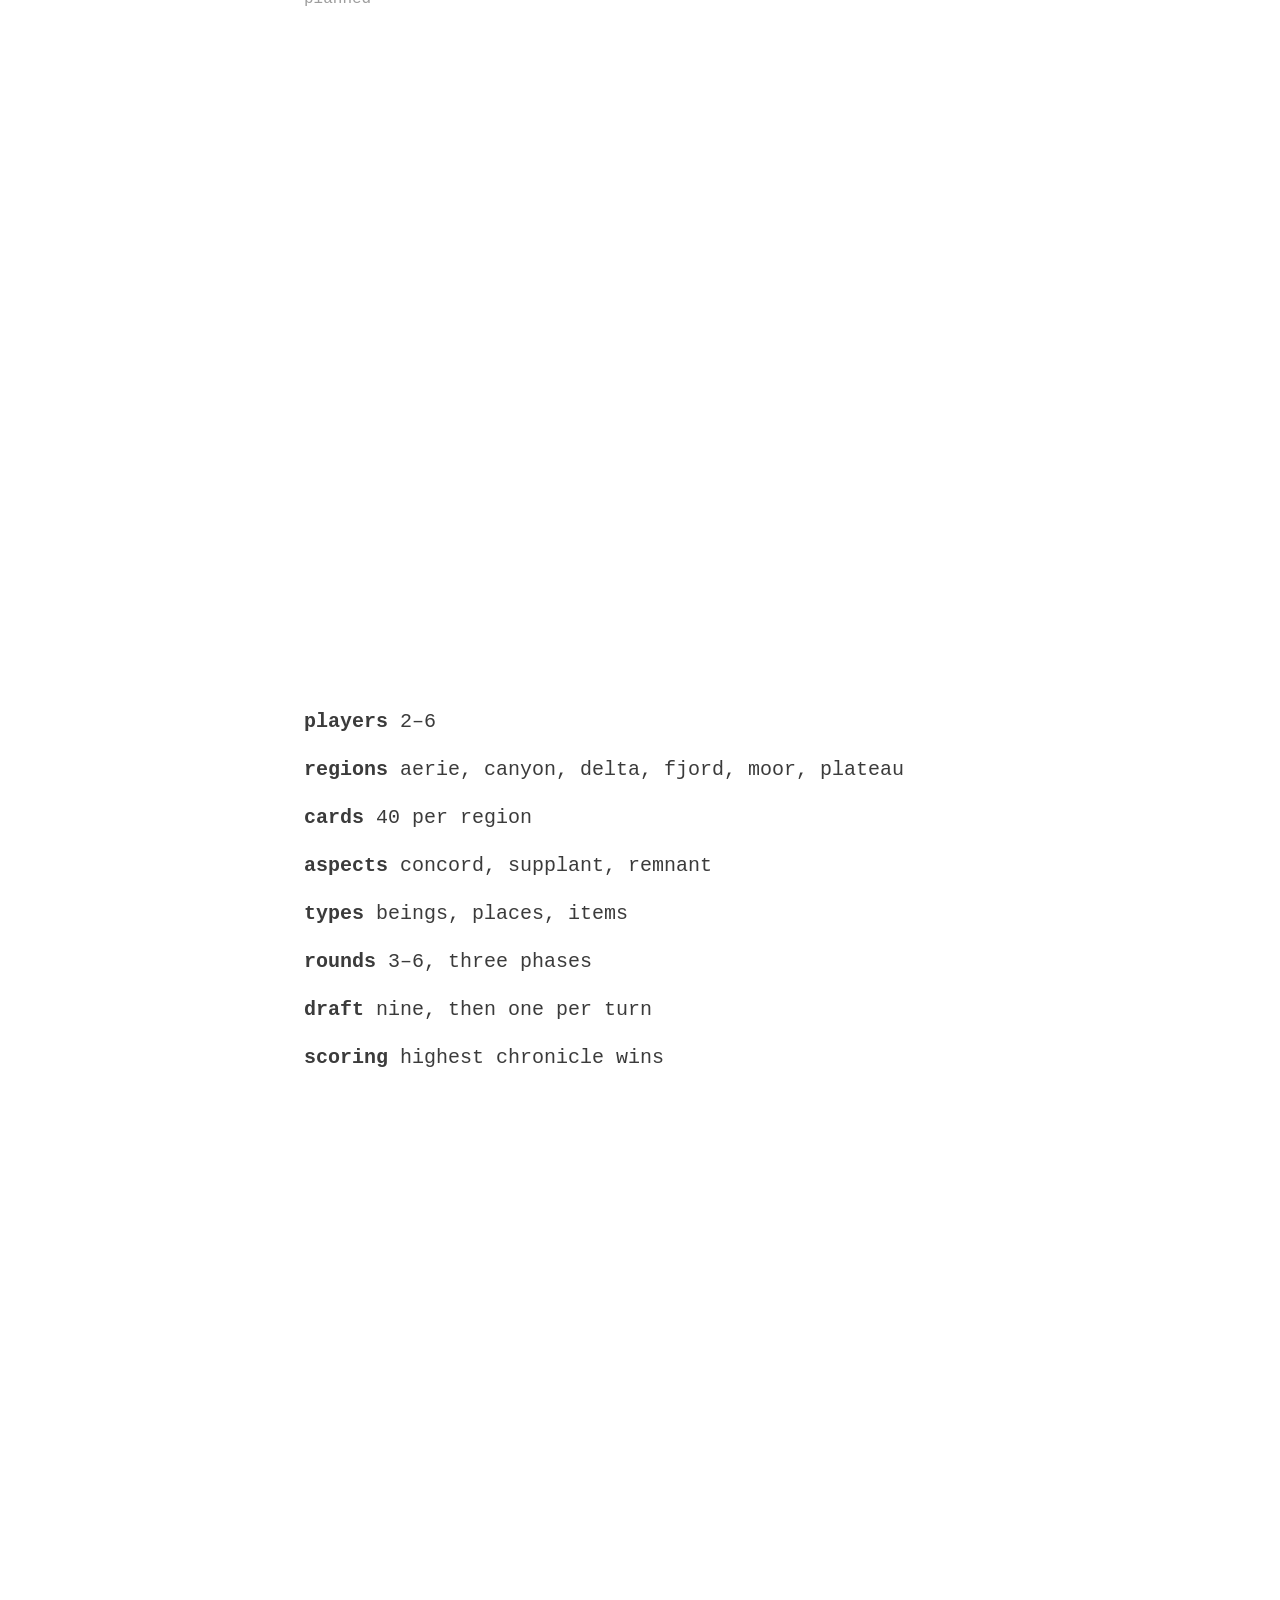
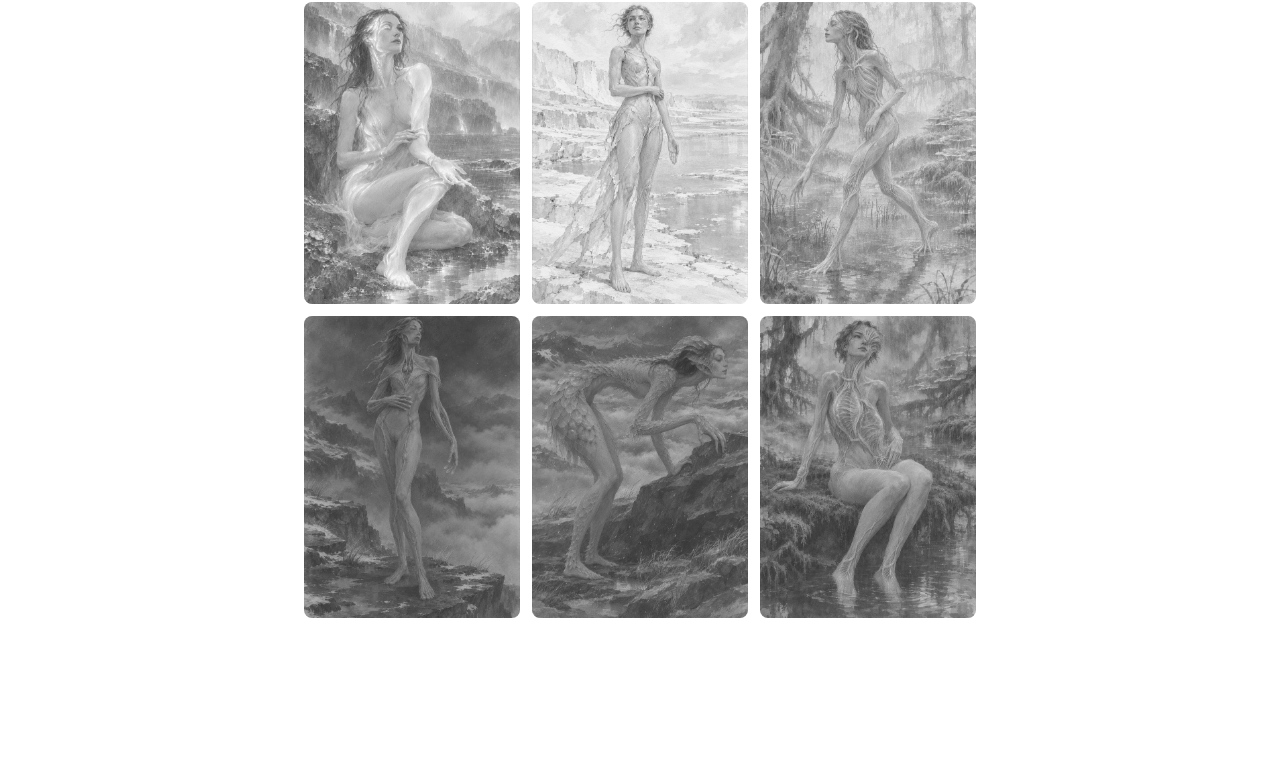
==== commit 79444da4: "Tie parallax layers to the input, smaller jolt, steady lines Co-Authored-By: Claude Opus 5.5 <norepl" ====
--- a/chronicle/index.html
+++ b/chronicle/index.html
@@ -60,7 +60,7 @@
   </section>
 </main>
 <script src="../page.js?v=17"></script>
-<script src="../engine.js?v=23"></script>
+<script src="../engine.js?v=25"></script>
 <script>
 // Background: dotted cards
 startBackground(scatterHomes(256), function (pts, rng) {
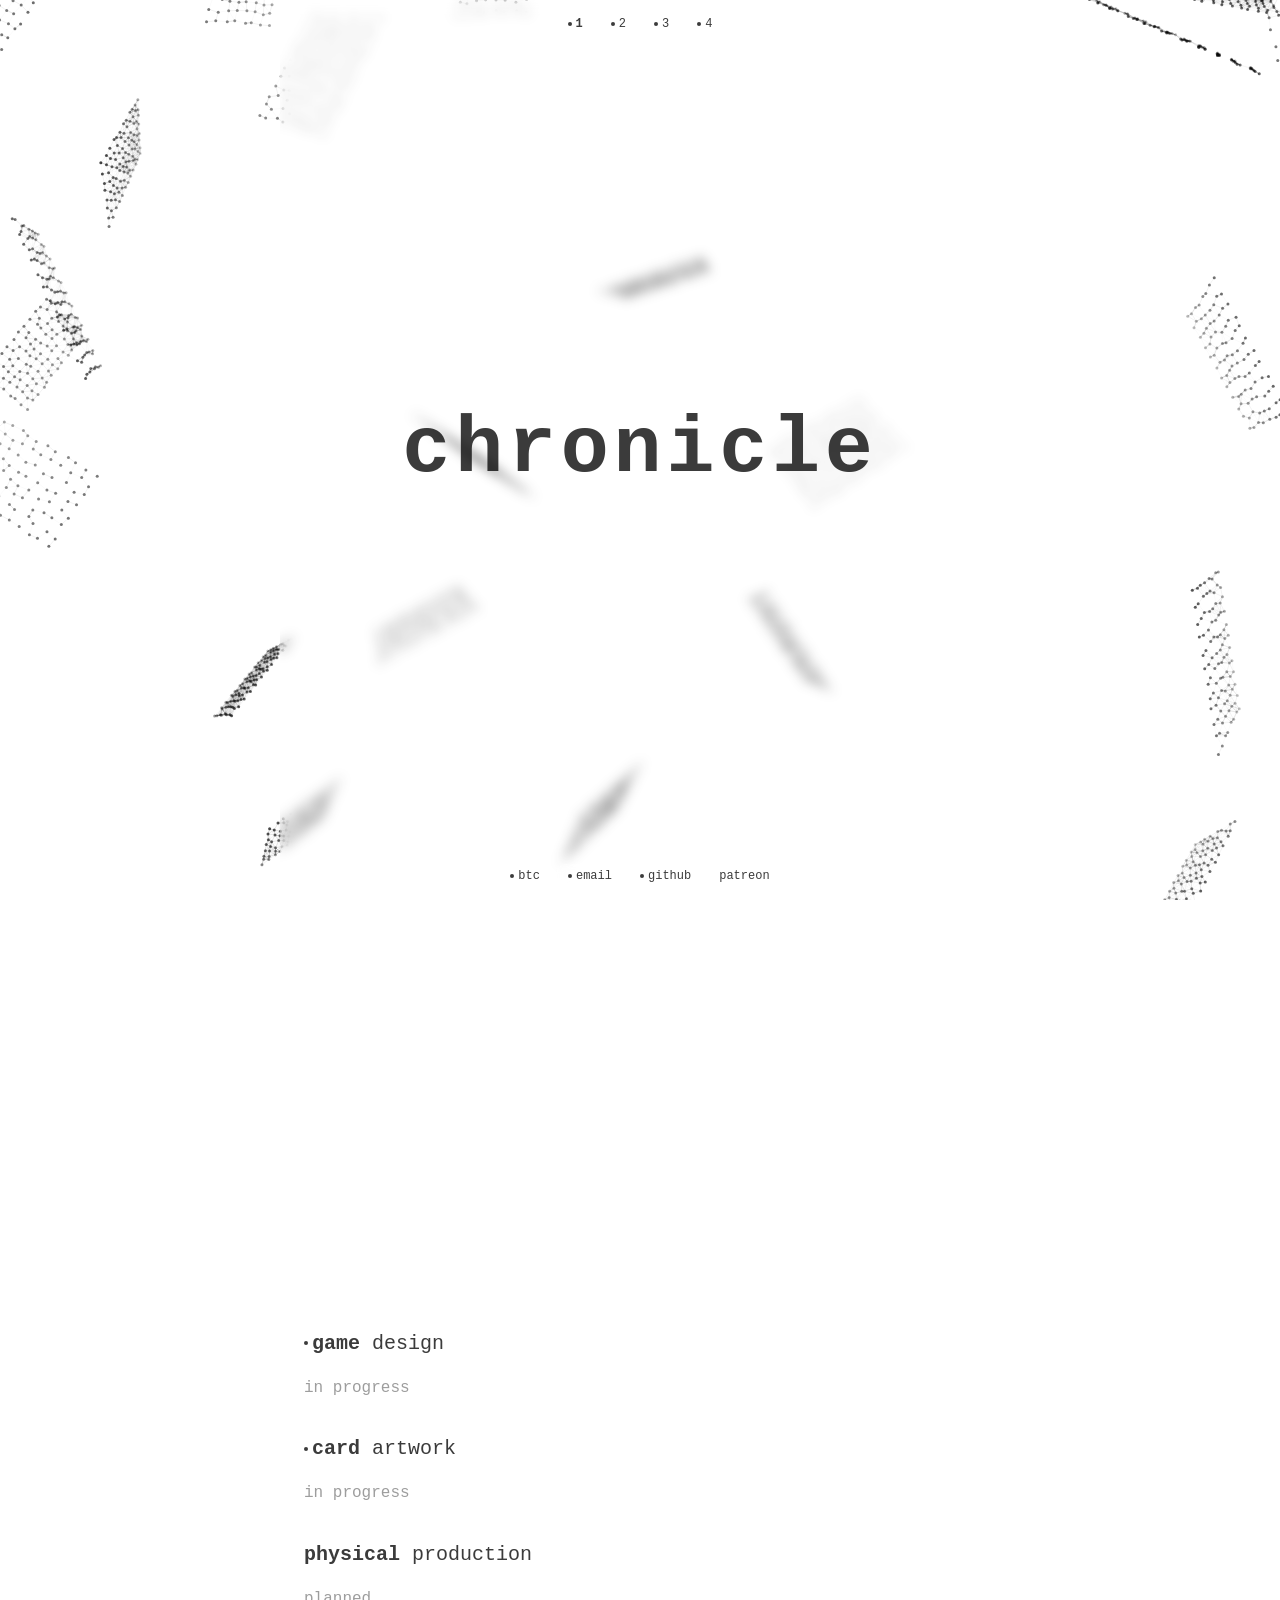
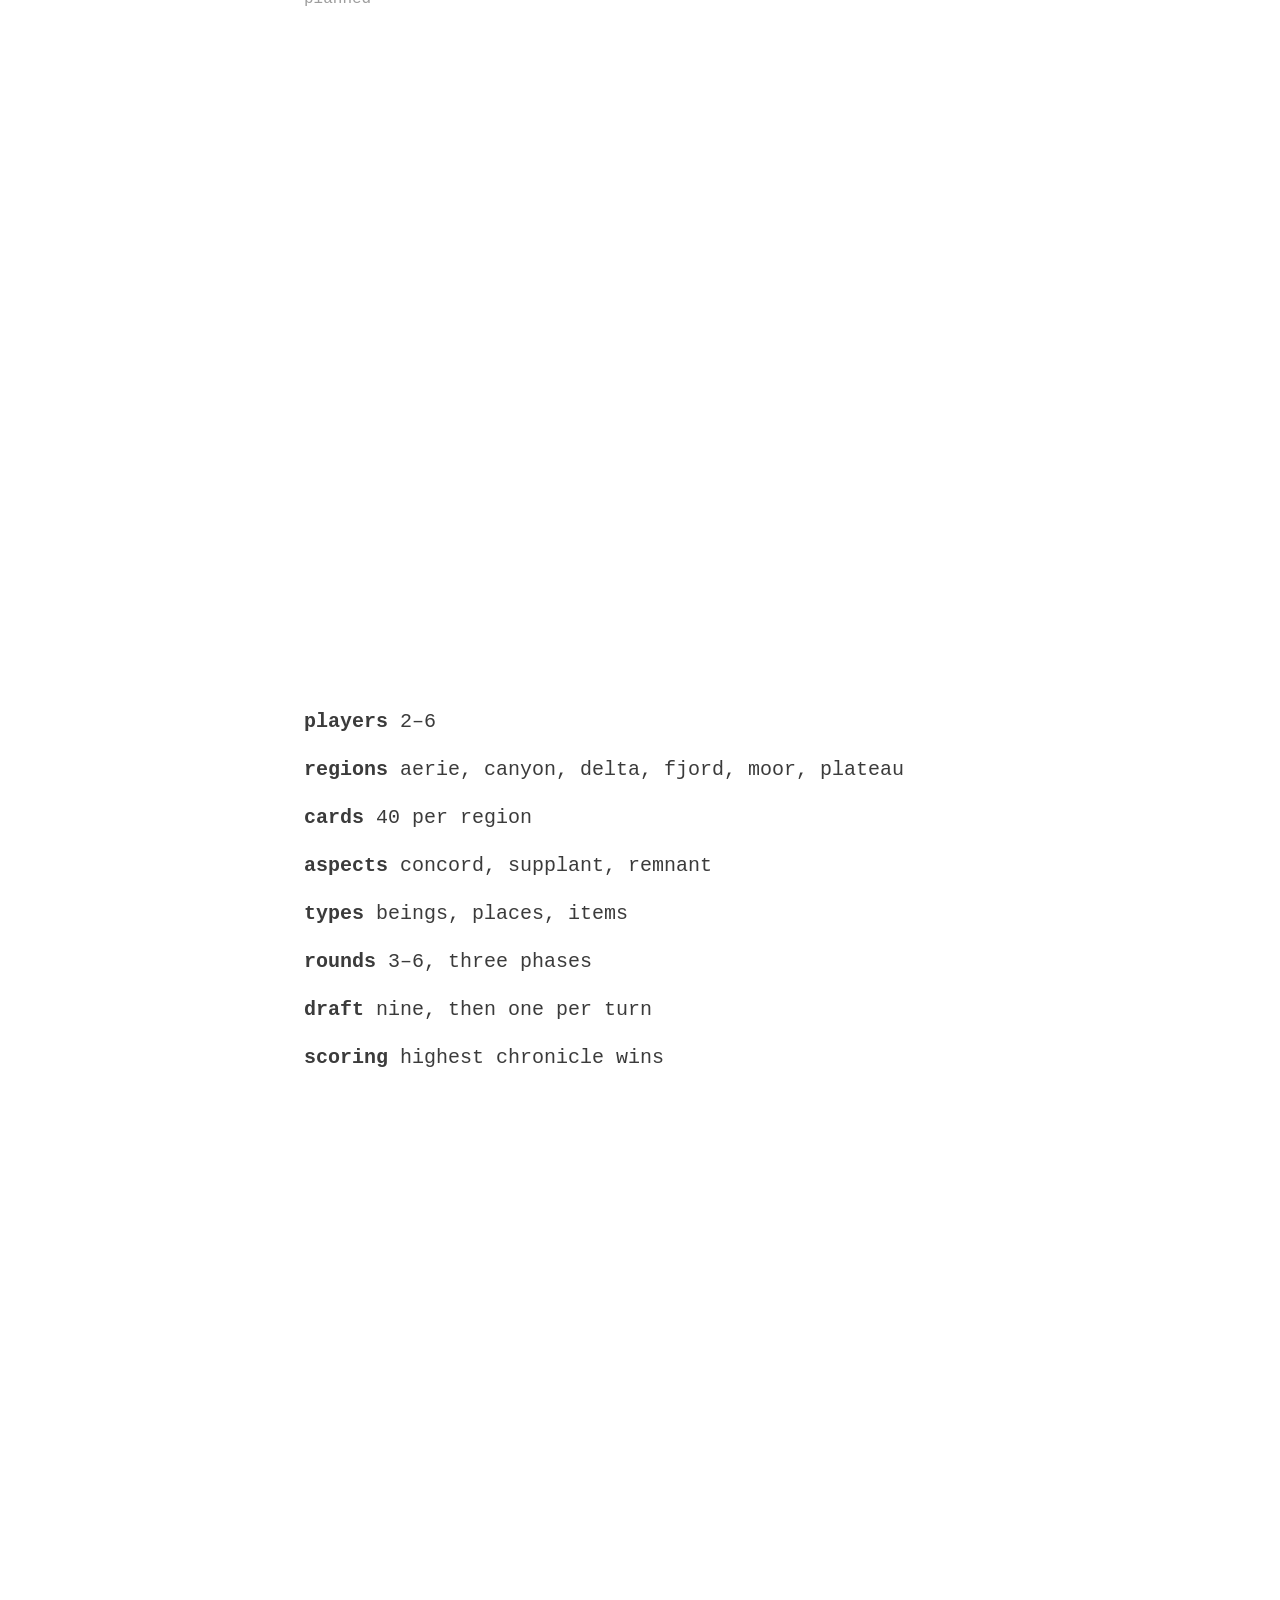
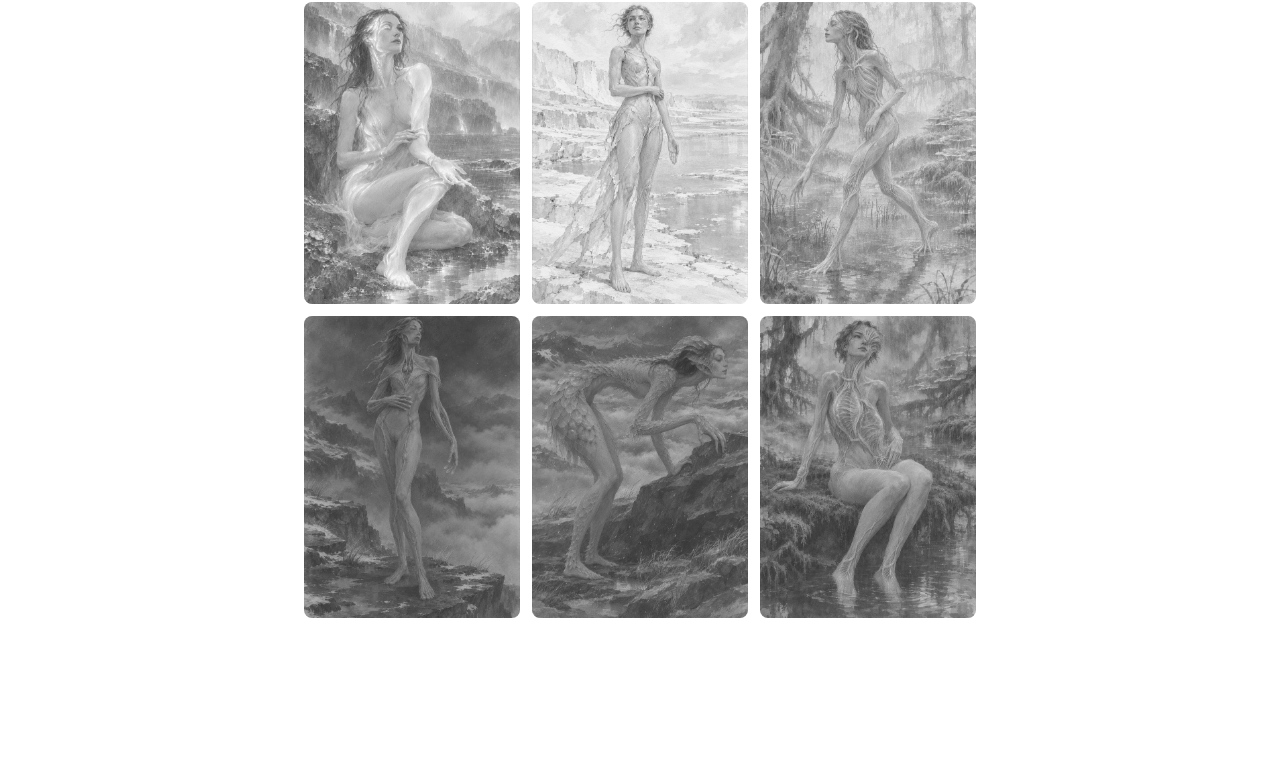
==== commit 576be984: "Window-style parallax: near layers move against the input Co-Authored-By: Claude Opus 5.5 <noreply@a" ====
--- a/chronicle/index.html
+++ b/chronicle/index.html
@@ -60,7 +60,7 @@
   </section>
 </main>
 <script src="../page.js?v=17"></script>
-<script src="../engine.js?v=25"></script>
+<script src="../engine.js?v=26"></script>
 <script>
 // Background: dotted cards
 startBackground(scatterHomes(256), function (pts, rng) {
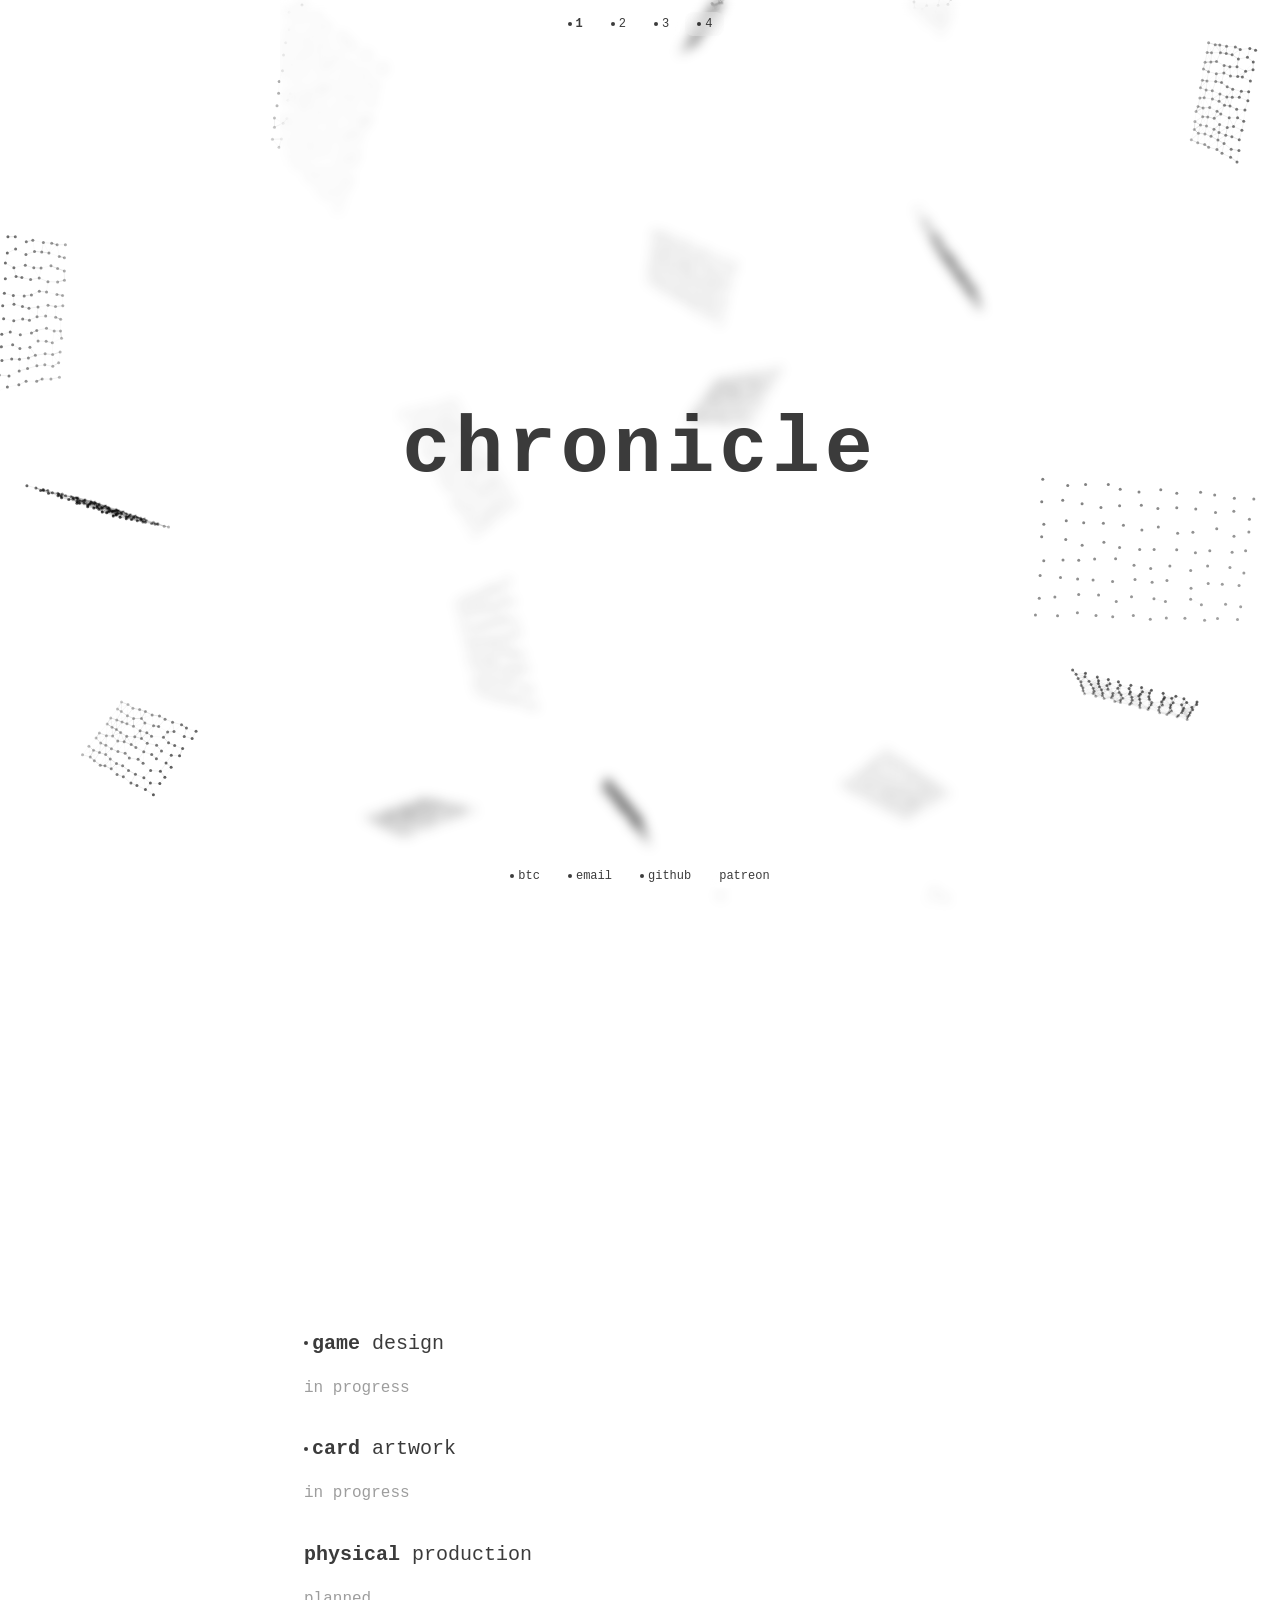
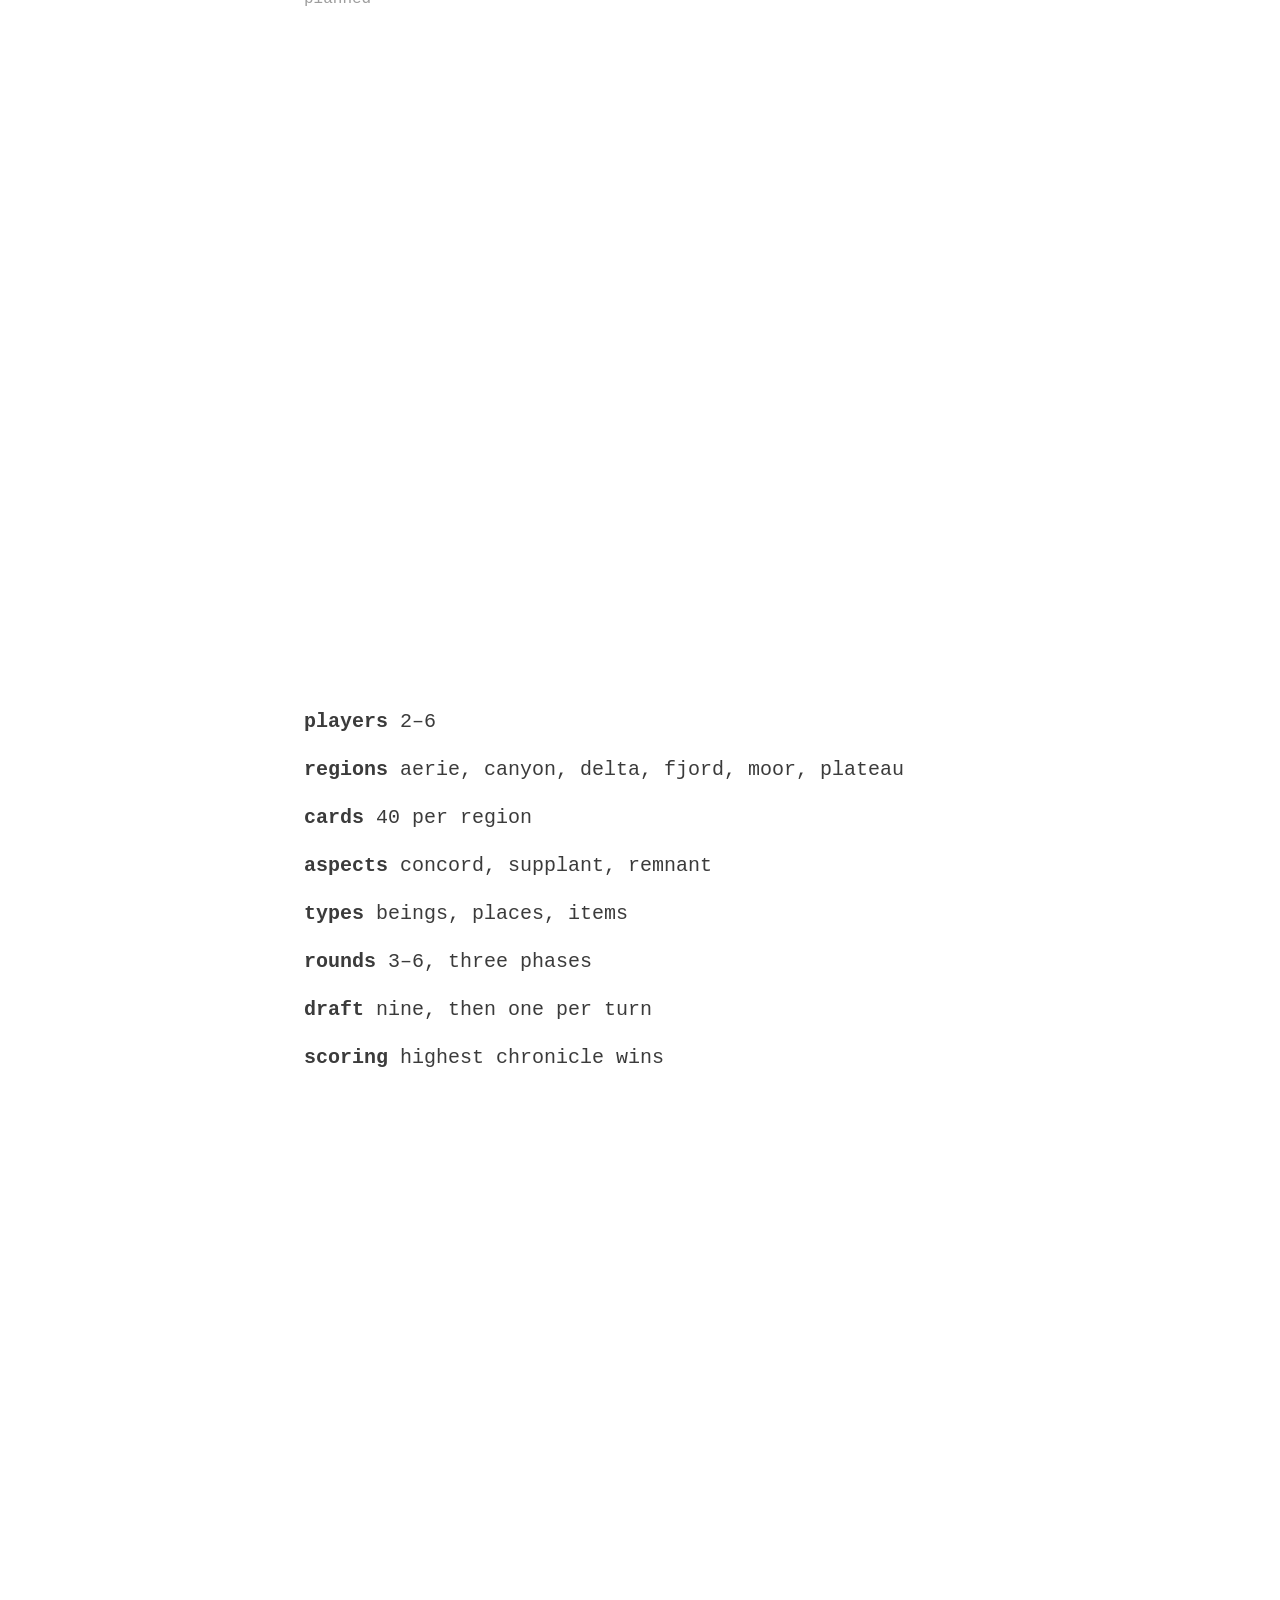
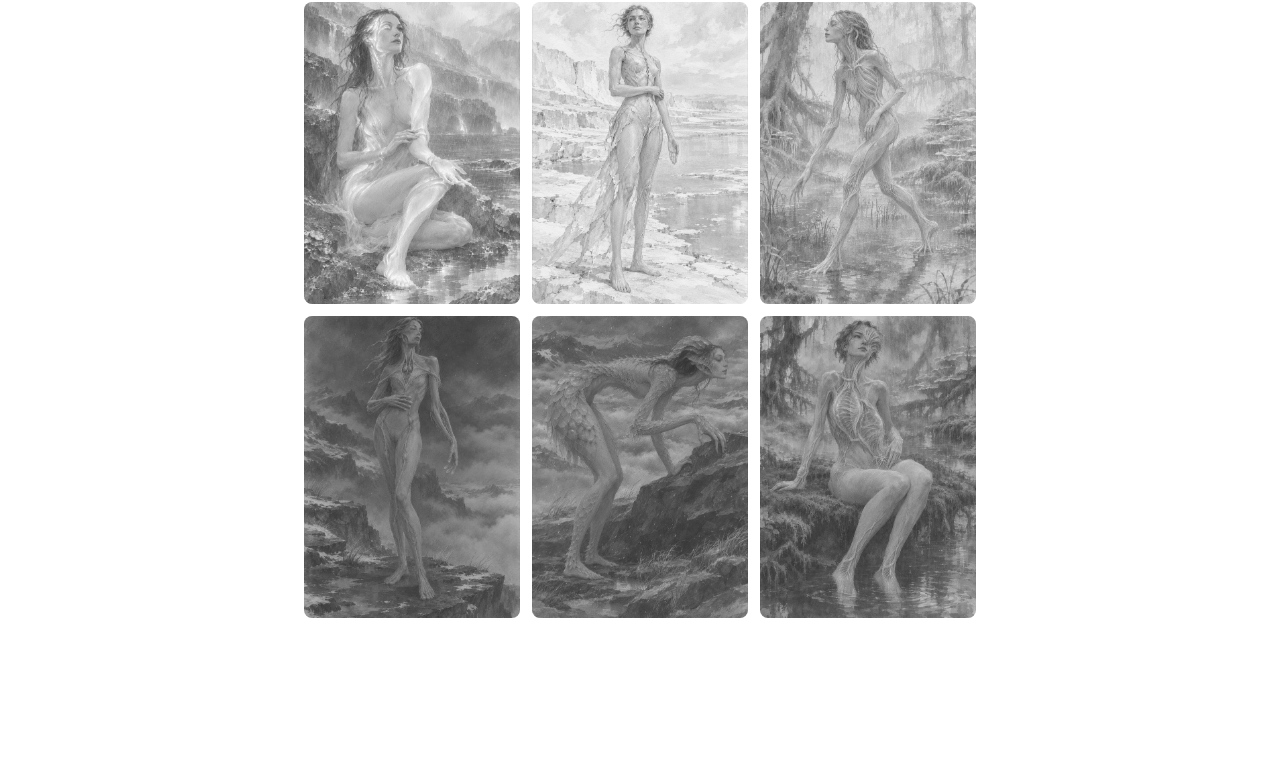
==== commit 1dfaba68: "Background turns with camera shift, holds jolt on press; rename hub classes" ====
--- a/chronicle/index.html
+++ b/chronicle/index.html
@@ -5,7 +5,7 @@
 <meta name="viewport" content="width=device-width, initial-scale=1.0">
 <title>chronicle — lplvlql</title>
 <meta name="description" content="a drafting card game">
-<link rel="stylesheet" href="../page.css?v=73">
+<link rel="stylesheet" href="../page.css?v=75">
 </head>
 <body class="pager">
 <main>
@@ -60,7 +60,7 @@
   </section>
 </main>
 <script src="../page.js?v=17"></script>
-<script src="../engine.js?v=26"></script>
+<script src="../engine.js?v=31"></script>
 <script>
 // Background: dotted cards
 startBackground(scatterHomes(256), function (pts, rng) {
--- a/page.css
+++ b/page.css
@@ -1,19 +1,21 @@
 :root{--ink:rgba(10,10,10,.8);--wrap:720px;--frost:rgba(255,255,255,.2);--blur:blur(6px)}
 *{box-sizing:border-box}
+/* Text can't be selected, except in the .flat lists. */
 body{margin:0;user-select:none;background:#fff;color:var(--ink);font-family:monospace}
 a{color:var(--ink);text-decoration:none}
 a::before,label::before{content:"";display:inline-block;width:4px;height:4px;margin-right:4px;border-radius:50%;background:currentColor;vertical-align:middle}
 :focus-visible{outline:2px solid var(--ink);outline-offset:2px}
 /* Link pill: hover shades it, press darkens and shrinks it; the text never moves. */
-.screen-nav a,.contact>*,.content h2 a,.content h2 label,.stark-btn{position:relative;isolation:isolate}
-.screen-nav a::after,.contact>*::after,.content h2 a::after,.content h2 label::after,.stark-btn::after{content:"";position:absolute;inset:0;z-index:-1;border-radius:8px;transition:background-color .2s,transform .1s}
-.screen-nav a:hover::after,.contact a:hover::after,.content h2 a:hover::after,.content h2 label:hover::after,.stark-btn:hover::after{background:rgba(10,10,10,.2)}
-.screen-nav a:active::after,.contact a:active::after,.content h2 a:active::after,.content h2 label:active::after,.stark-btn:active::after{background:rgba(10,10,10,.4);transform:scale(.94)}
+.screen-nav a,.contact>*,.content h2 a,.content h2 label,.hub-btn{position:relative;isolation:isolate}
+.screen-nav a::after,.contact>*::after,.content h2 a::after,.content h2 label::after,.hub-btn::after{content:"";position:absolute;inset:0;z-index:-1;border-radius:8px;transition:background-color .2s,transform .1s}
+.screen-nav a:hover::after,.contact a:hover::after,.content h2 a:hover::after,.content h2 label:hover::after,.hub-btn:hover::after{background:rgba(10,10,10,.2)}
+.screen-nav a:active::after,.contact a:active::after,.content h2 a:active::after,.content h2 label:active::after,.hub-btn:active::after{background:rgba(10,10,10,.4);transform:scale(.94)}
+.screen-nav a::after,.contact>*::after,.hub-btn::after{background:var(--frost);backdrop-filter:var(--blur)}
 canvas{position:fixed;top:0;left:0;width:100%;height:100vh;pointer-events:none}
 /* The frosted column behind the text, as long as the page. */
 .pager main::before{content:"";position:absolute;z-index:-1;top:0;bottom:0;left:50%;transform:translateX(-50%);width:min(var(--wrap),100%);background:var(--frost);backdrop-filter:var(--blur);pointer-events:none}
 main{position:relative;z-index:1}
-/* The gap keeps the next section out of sight under a see-through address bar. */
+/* Sections stand apart, so only one shows at a stop. */
 .pager main{display:flex;flex-direction:column;gap:120px}
 /* Each section fills the window; its content is centred, or starts at the top when longer. */
 main>section{position:relative;min-height:100vh;display:flex;flex-direction:column}
@@ -91,11 +93,10 @@
 .group span{position:absolute;top:50%;left:13px;transform:translate(-50%,-50%) rotate(-90deg);font-size:12px;line-height:1}
 .group.off,.loop.off{opacity:.4;border-style:dashed}
 .rig+.status{text-align:center;margin:0;min-height:1.6em}
-/* Hub: centred frosted buttons over the sphere. */
-.stark{overflow:hidden}
+/* Homepage: centred frosted buttons over the sphere. */
+.hub{overflow:hidden}
 .view{position:fixed;top:0;left:0;right:0;height:100vh;z-index:1;display:flex;align-items:center;justify-content:center;padding:24px}
-.stark-stack{display:flex;flex-direction:column;gap:8px;width:min(320px,80vw)}
-.stark-btn{display:flex;align-items:center;justify-content:center;padding:16px 24px;font-size:16px;font-weight:700;letter-spacing:.16em}
-.screen-nav a::after,.contact>*::after,.stark-btn::after{background:var(--frost);backdrop-filter:var(--blur)}
-.stark-row{display:flex;gap:8px}
-.stark-row .stark-btn{flex:1;padding:8px 4px;font-size:12px}
+.hub-stack{display:flex;flex-direction:column;gap:8px;width:min(320px,80vw)}
+.hub-btn{display:flex;align-items:center;justify-content:center;padding:16px 24px;font-size:16px;font-weight:700;letter-spacing:.16em}
+.hub-row{display:flex;gap:8px}
+.hub-row .hub-btn{flex:1;padding:8px 4px;font-size:12px}
